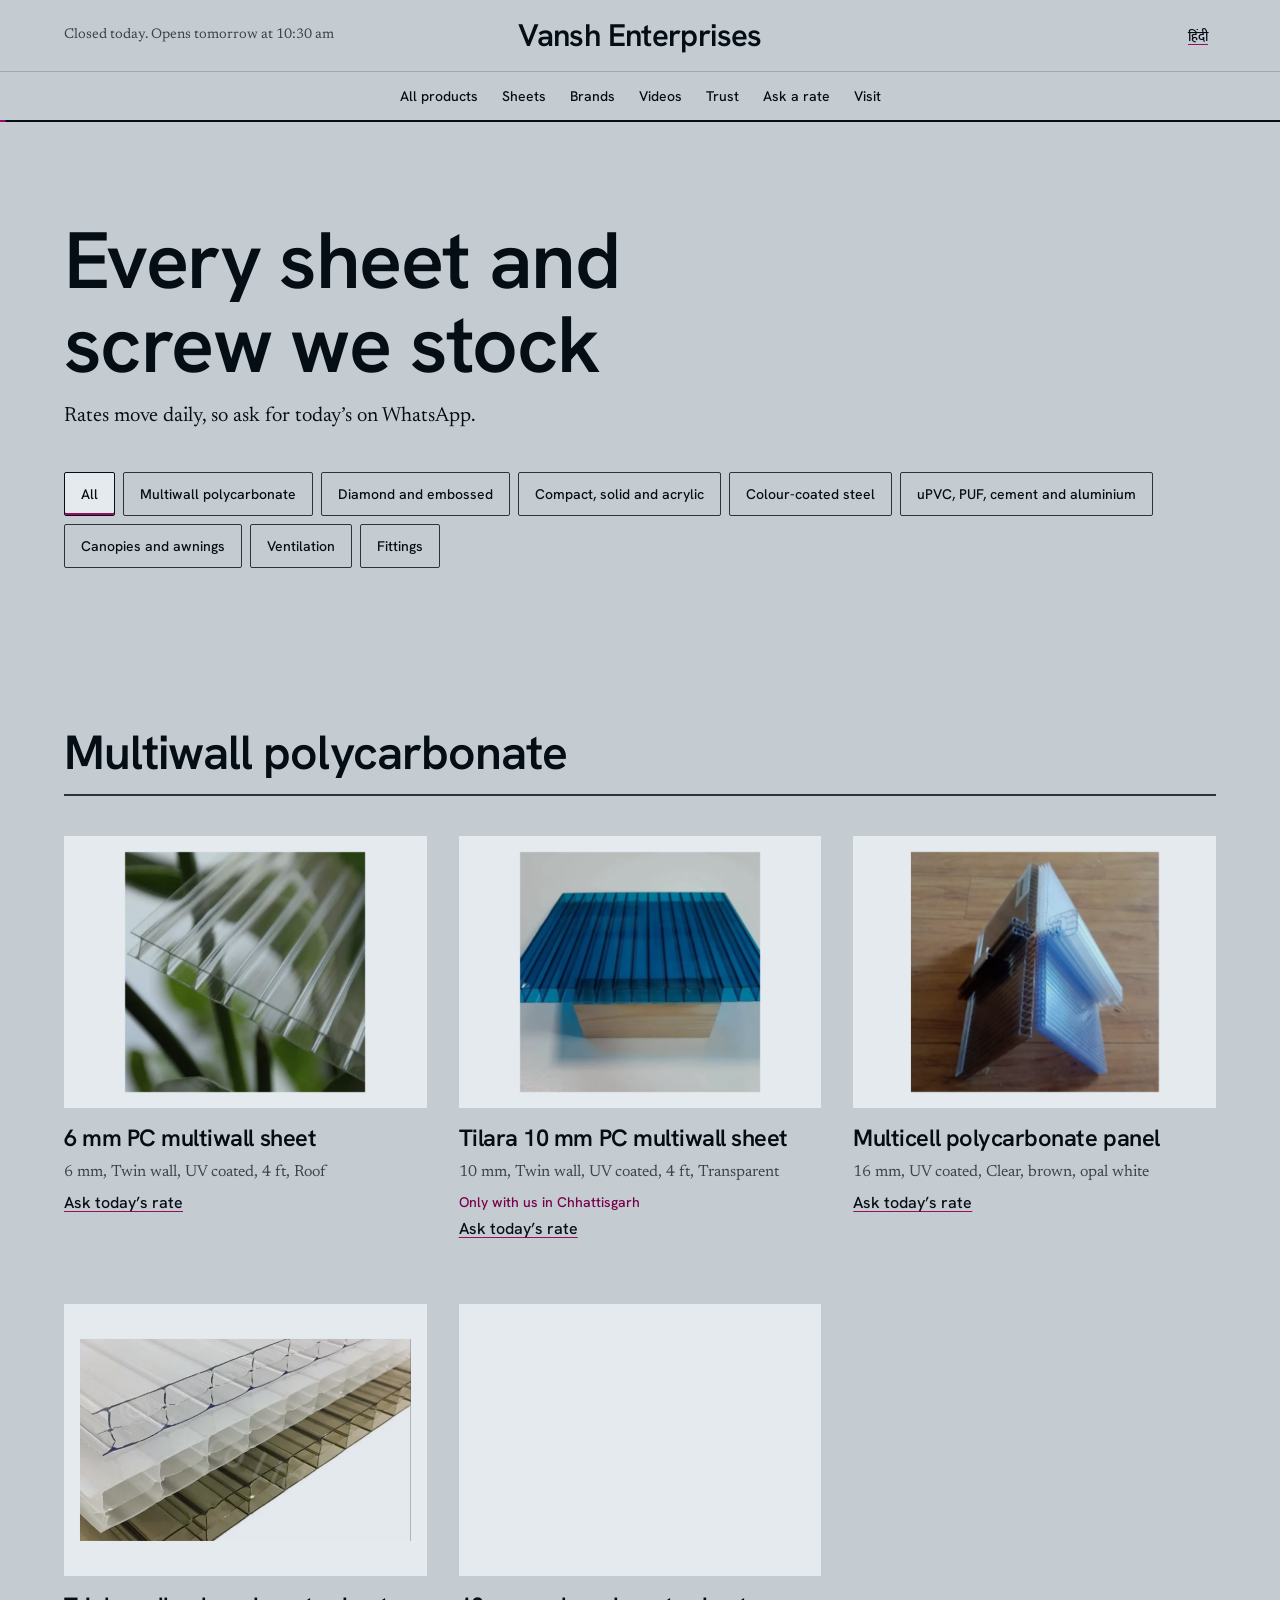
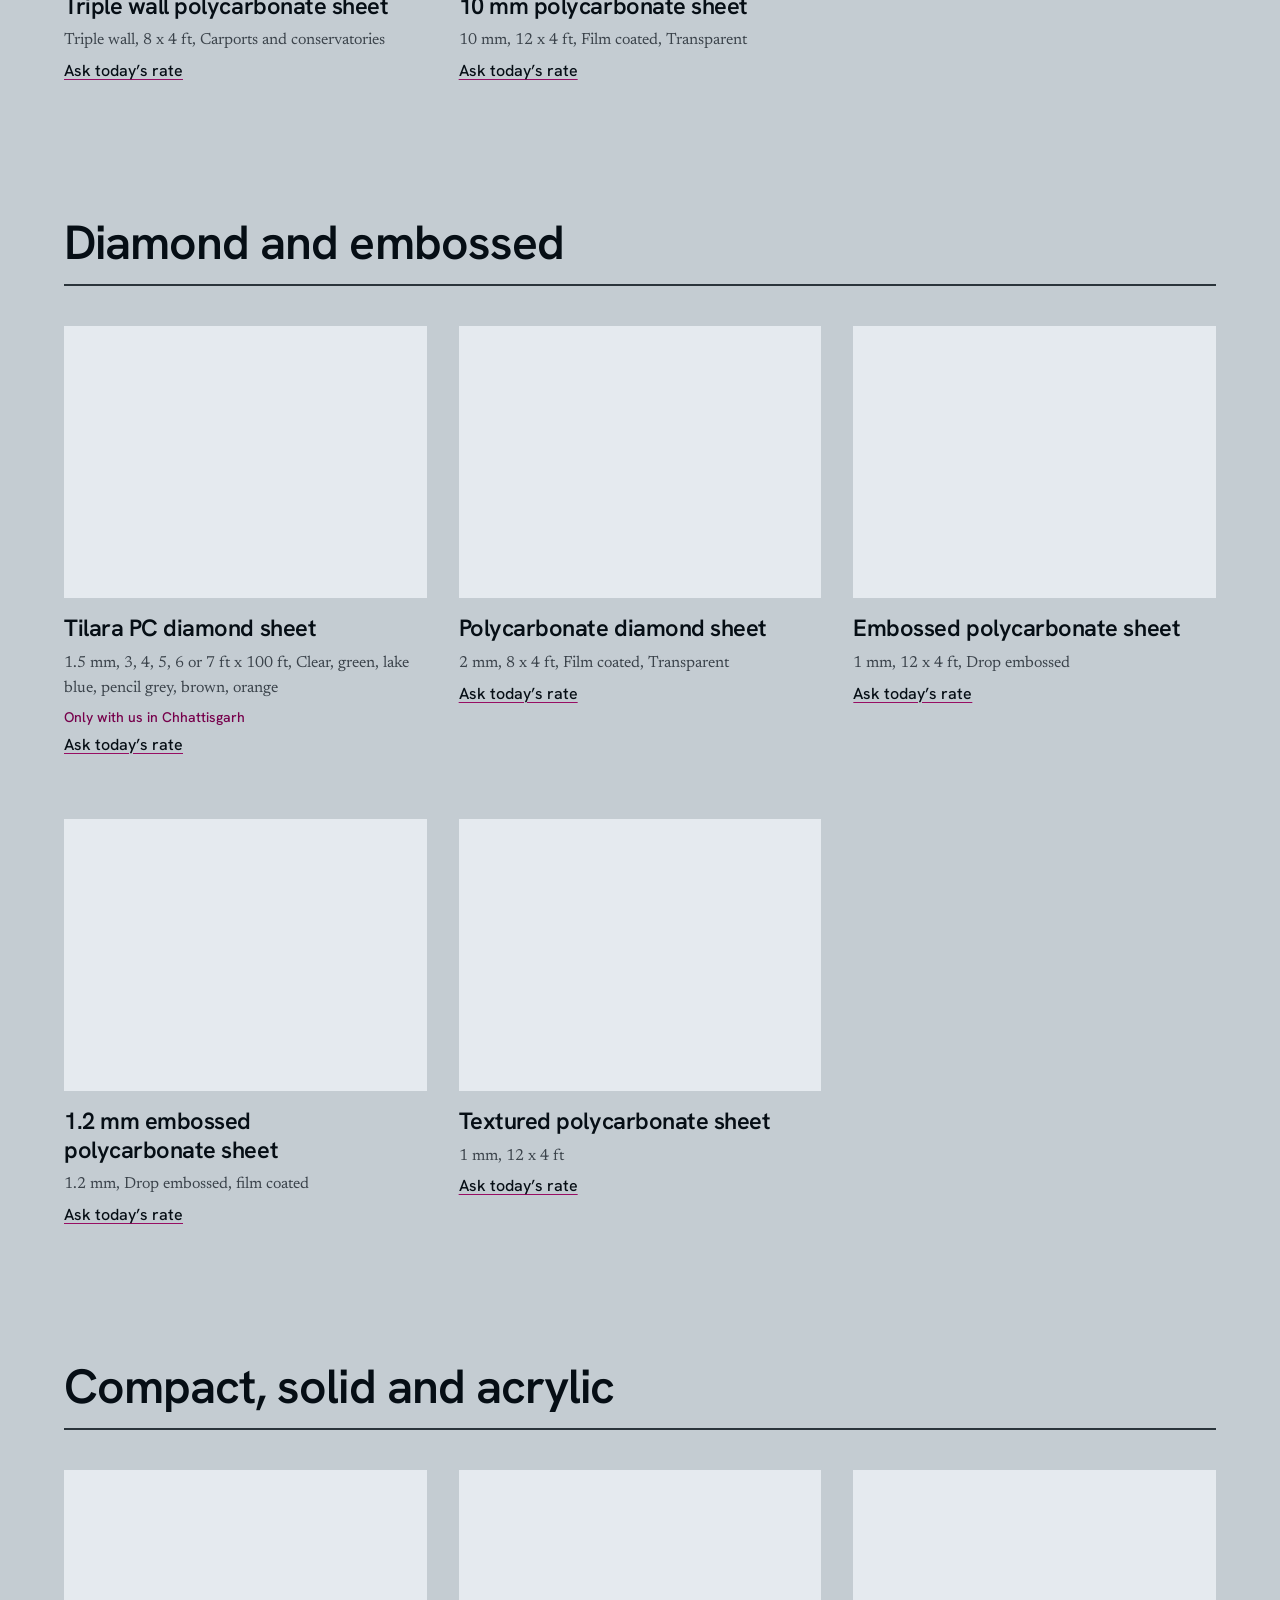
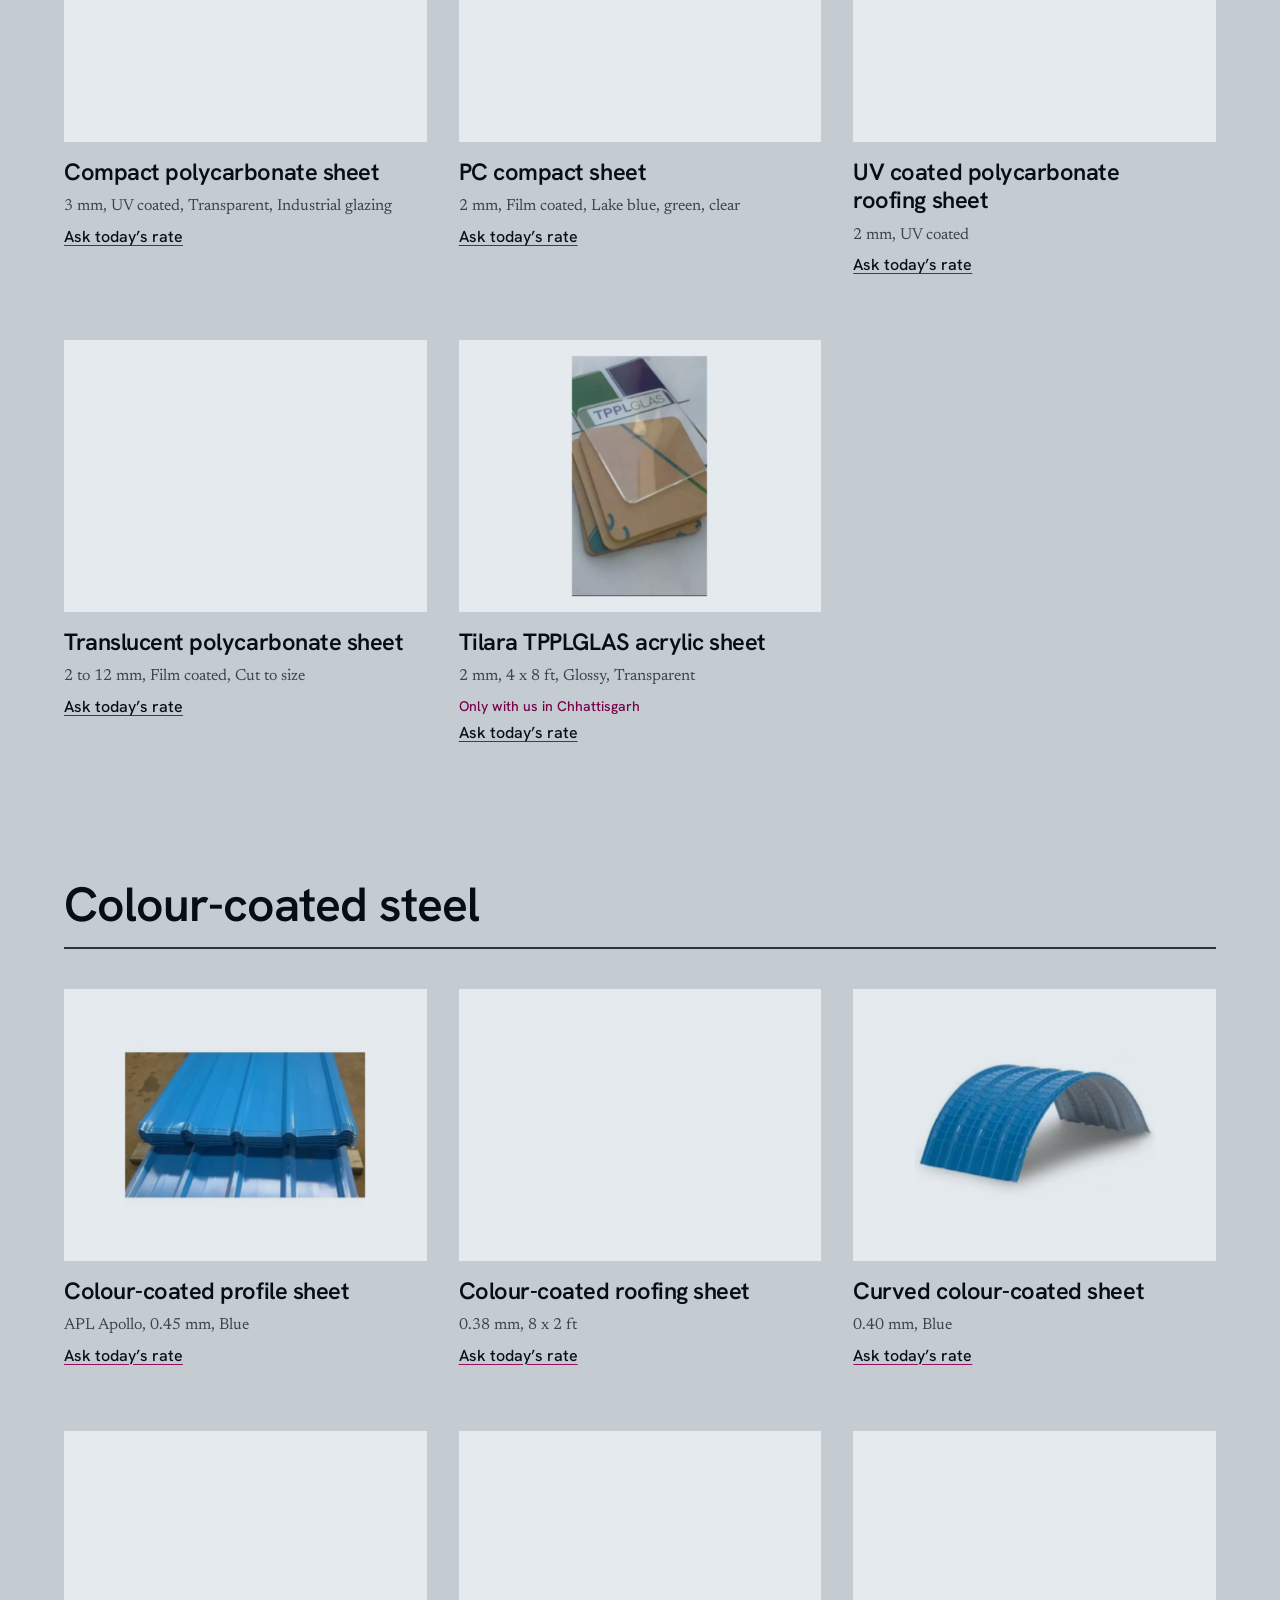
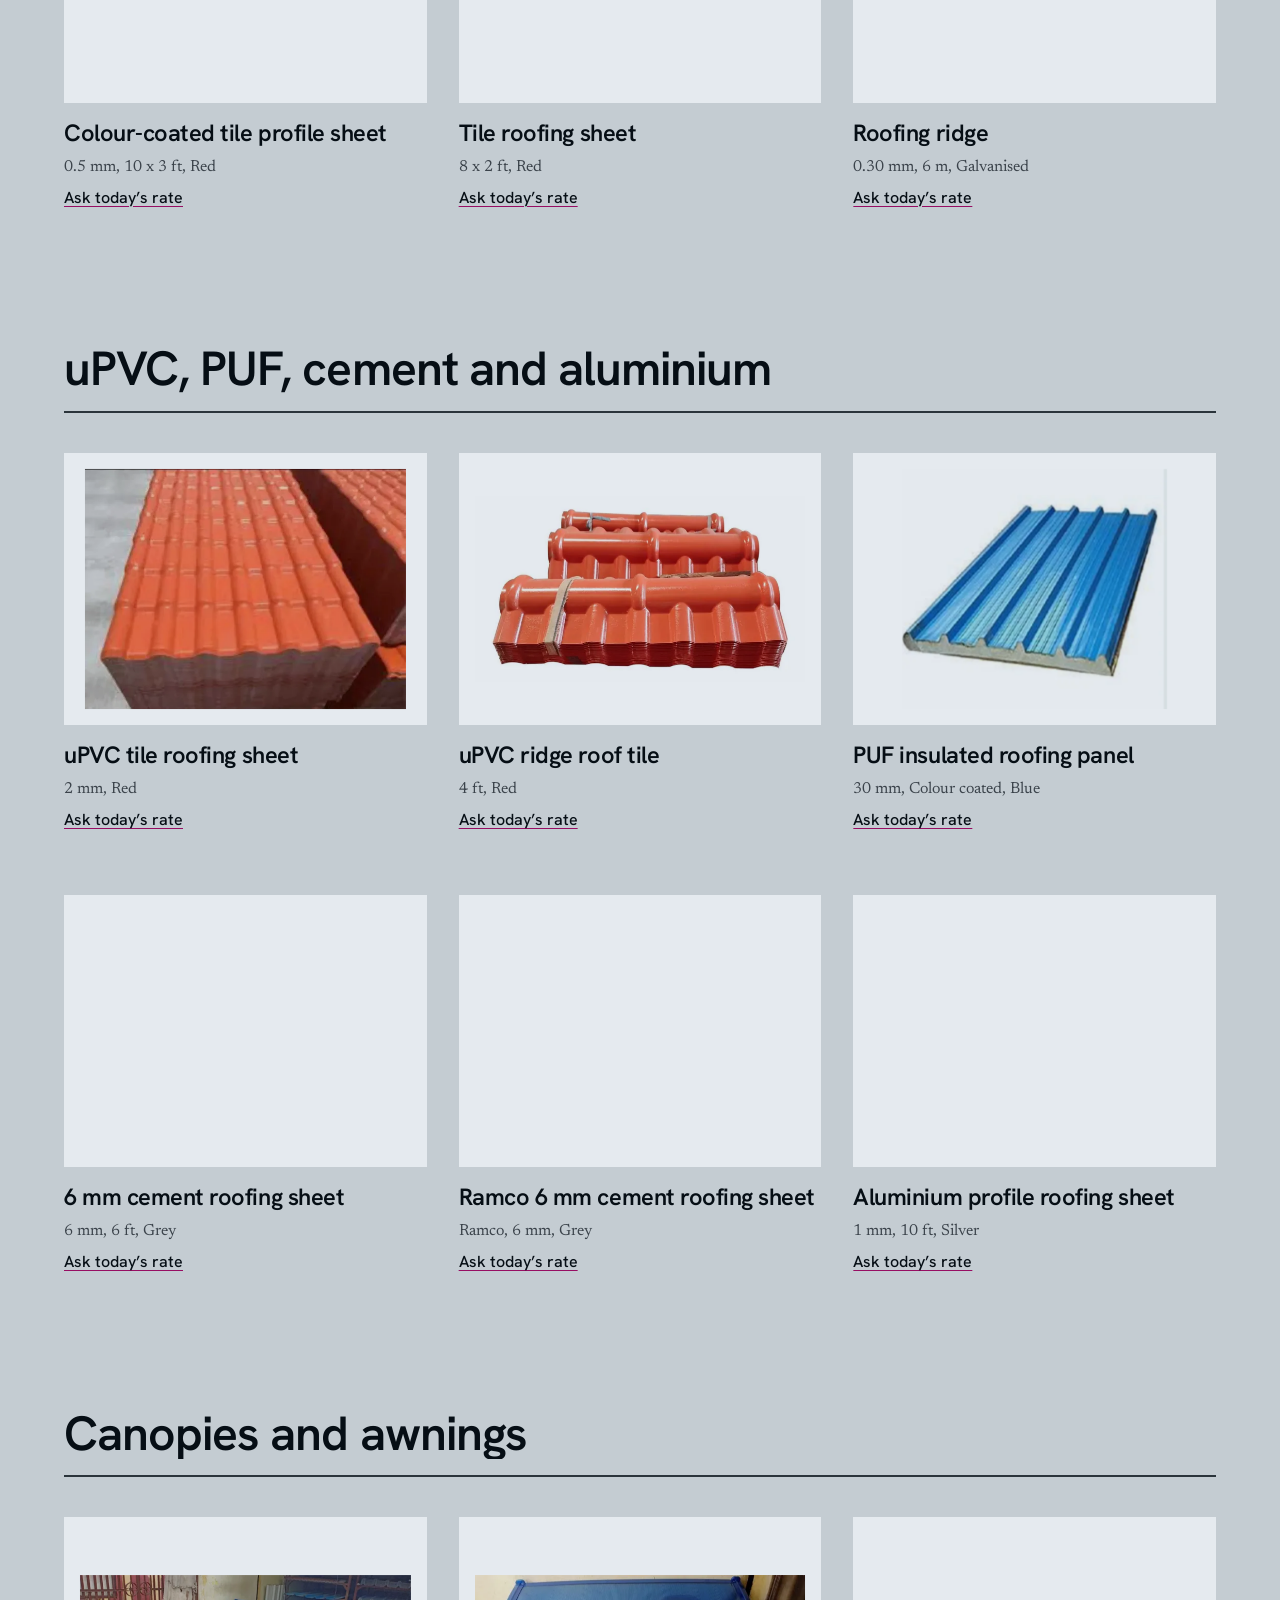
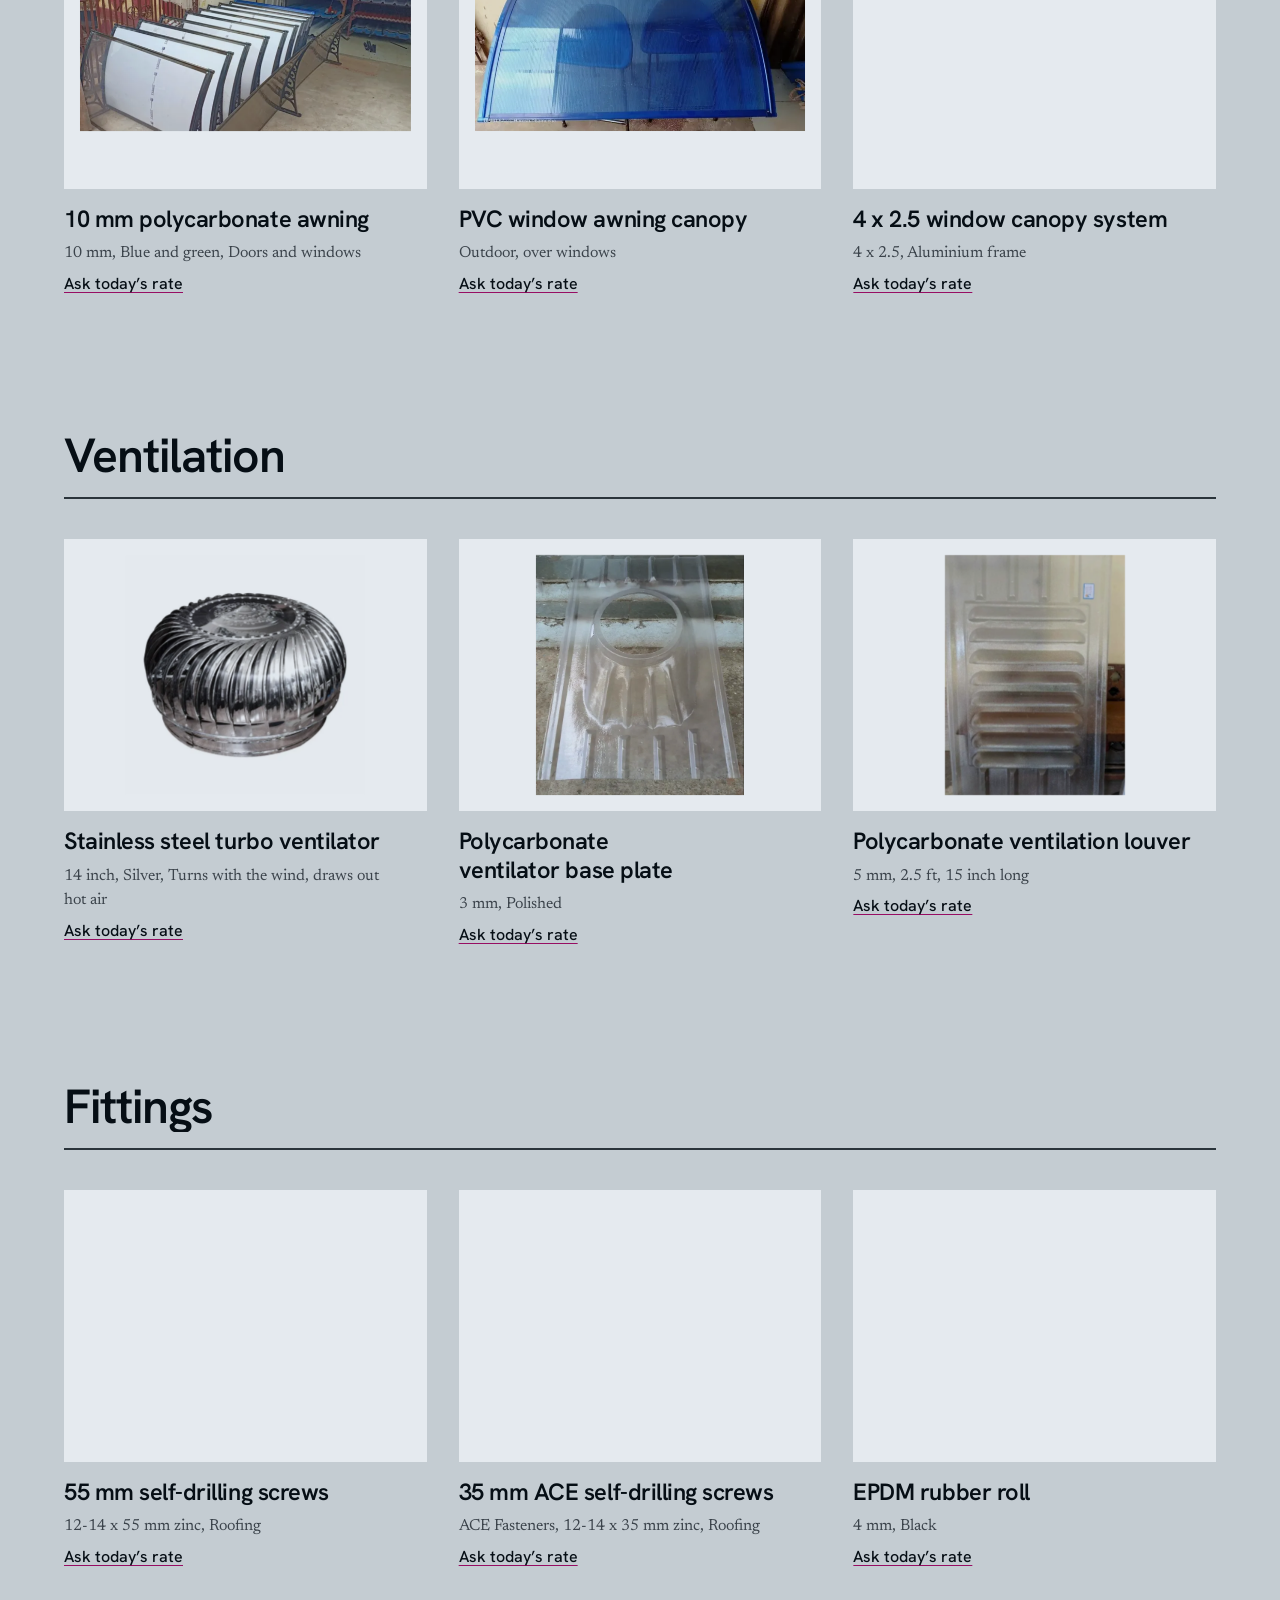
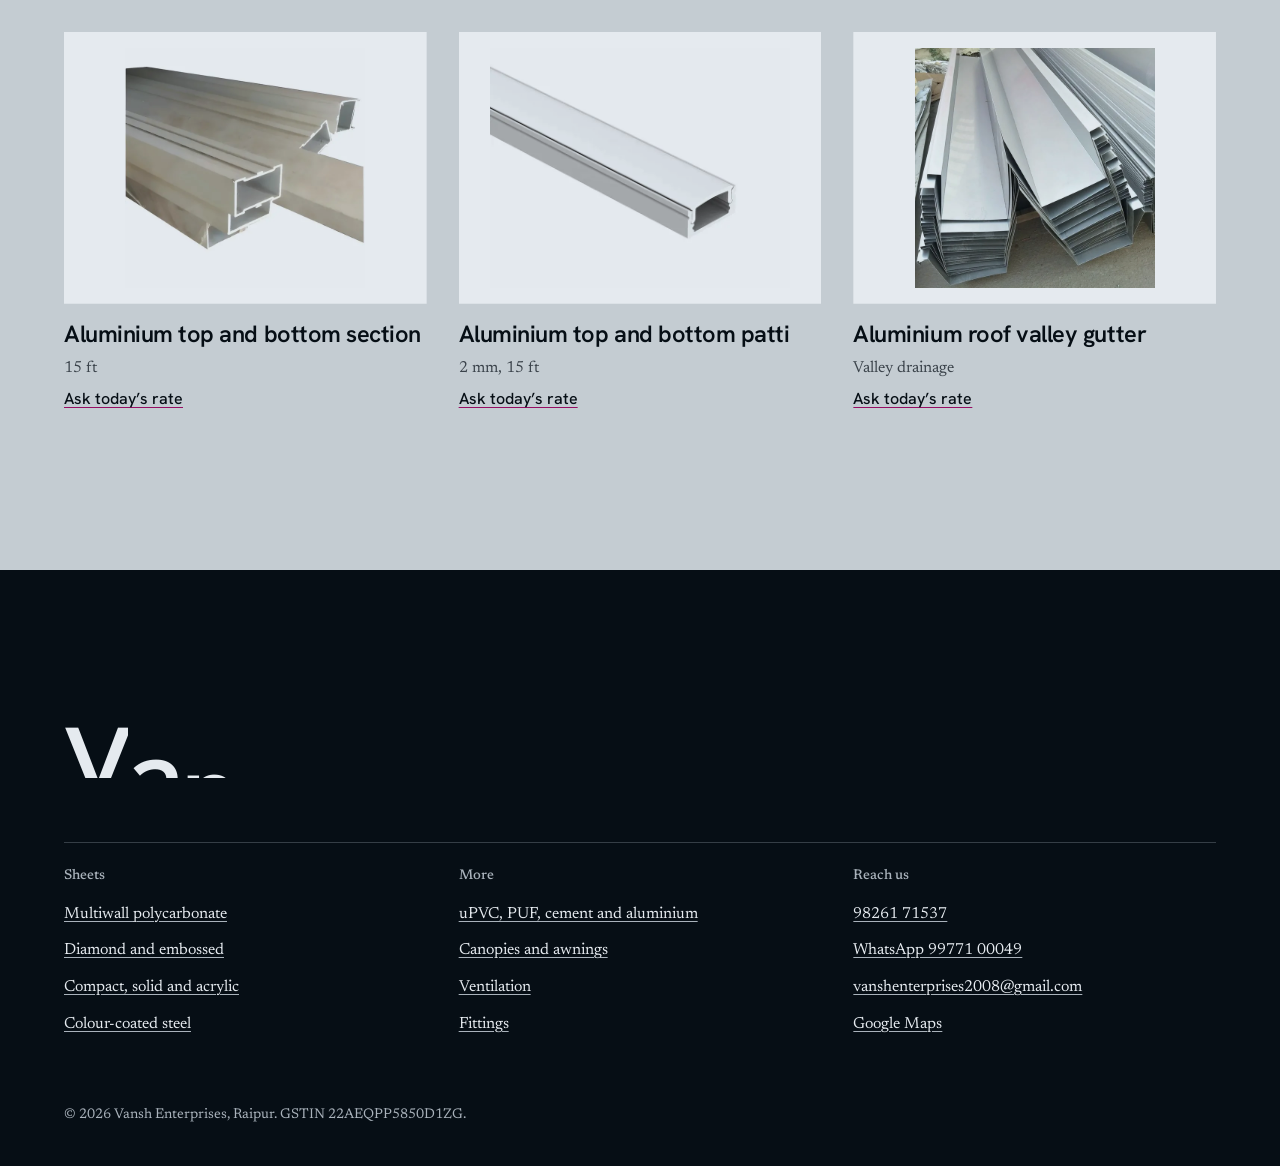
==== products.html @ c20615c9 "Vansh Enterprises website Co-Authored-By: Claude Opus 5.5 <noreply@anthropic.com>" ====
<!doctype html>
<html lang="en" data-wa="919977100049">
<head>
<meta charset="utf-8">
<meta name="viewport" content="width=device-width, initial-scale=1">
<title>All products: polycarbonate, steel and roofing sheet, Vansh Enterprises Raipur</title>
<meta name="description" content="Tilara multiwall and diamond polycarbonate, JSW and APL Apollo colour-coated sheet, cement and aluminium roofing, canopies, ventilators and fittings in Raipur.">
<meta property="og:title" content="All products: polycarbonate, steel and roofing sheet, Vansh Enterprises Raipur">
<meta property="og:description" content="Tilara multiwall and diamond polycarbonate, JSW and APL Apollo colour-coated sheet, cement and aluminium roofing, canopies, ventilators and fittings in Raipur.">
<meta property="og:type" content="website">
<meta property="og:url" content="https://vanshpurohit10.github.io/vansh-enterprises/products.html">
<meta property="og:site_name" content="Vansh Enterprises">
<meta property="og:image" content="https://vanshpurohit10.github.io/vansh-enterprises/assets/img/og.jpg">
<meta property="og:image:width" content="1200">
<meta property="og:image:height" content="630">
<meta name="twitter:card" content="summary_large_image">
<link rel="canonical" href="https://vanshpurohit10.github.io/vansh-enterprises/products.html">
<meta name="theme-color" content="oklch(84% 0.012 245)">
<link rel="icon" href="assets/img/favicon.svg" type="image/svg+xml">
<link rel="preconnect" href="https://fonts.googleapis.com">
<link rel="preconnect" href="https://fonts.gstatic.com" crossorigin>
<link href="https://fonts.googleapis.com/css2?family=Hanken+Grotesk:wght@500;600&family=IBM+Plex+Mono:wght@400;500&family=Mukta:wght@400;500;600&family=Newsreader:ital,opsz,wght@0,6..72,400;0,6..72,500;1,6..72,400&display=swap" rel="stylesheet">

<link rel="stylesheet" href="assets/css/site.css">
<script>document.documentElement.classList.add('js');</script>
<script type="application/ld+json">{"@context":"https://schema.org","@type":"HomeAndConstructionBusiness","name":"Vansh Enterprises","alternateName":"वंश इंटरप्राइजेज","description":"Polycarbonate sheet and colour-coated roofing sheet dealer in Raipur since 2008. Only Tilara distributor in Chhattisgarh.","url":"https://vanshpurohit10.github.io/vansh-enterprises/","image":"https://vanshpurohit10.github.io/vansh-enterprises/assets/img/og.jpg","telephone":"+919826171537","email":"vanshenterprises2008@gmail.com","foundingDate":"2008","taxID":"22AEQPP5850D1ZG","founder":{"@type":"Person","name":"Ravindra Purohit"},"address":{"@type":"PostalAddress","streetAddress":"Near Gyan Kartar Tower, Nemichand Gali, Gurunanak Chowk, Jawahar Nagar","addressLocality":"Raipur","addressRegion":"Chhattisgarh","postalCode":"492009","addressCountry":"IN"},"geo":{"@type":"GeoCoordinates","latitude":21.2504591,"longitude":81.628177},"openingHoursSpecification":[{"@type":"OpeningHoursSpecification","dayOfWeek":["Monday","Tuesday","Wednesday","Thursday","Friday","Saturday"],"opens":"10:30","closes":"18:50"}],"areaServed":"Chhattisgarh","hasMap":"https://maps.app.goo.gl/5dPcdX1qVk36X3dU6"}</script>
</head>
<body>
<div class="curtain" hidden aria-hidden="true">
  <span class="curtain__col curtain__col--clear"></span><span class="curtain__col curtain__col--green"></span><span class="curtain__col curtain__col--blue"></span><span class="curtain__col curtain__col--grey"></span><span class="curtain__col curtain__col--brown"></span><span class="curtain__col curtain__col--orange"></span>
  <div class="curtain__mask"><p class="curtain__word">Vansh Enterprises</p></div>
</div>
<script>try { if (!sessionStorage.getItem('ve-intro') && !matchMedia('(prefers-reduced-motion: reduce)').matches && !location.search.includes('still')) { document.querySelector('.curtain').hidden = false; document.documentElement.classList.add('has-curtain'); } } catch (e) {}</script>
<a class="skip" href="#main">Skip to content</a>
<div class="mast__sentinel" data-mast-sentinel aria-hidden="true"></div>
<header class="mast">
  <div class="mast__top container">
    <p class="mast__status" role="status" data-status>Monday to Saturday, 10:30 am to 6:50 pm</p>
    <a class="mast__word" href="index.html" aria-label="Vansh Enterprises, home">Vansh Enterprises</a>
    <div class="mast__end">
      <button class="link-btn" type="button" data-lang-toggle lang="hi">हिंदी</button>
    </div>
  </div>
  <span class="mast__progress" aria-hidden="true"></span>
  <div class="mast__bar container">
    <a class="mast__mini" href="index.html" tabindex="-1" aria-hidden="true">Vansh Enterprises</a>
    <nav aria-label="Main"><ul class="mast__links"><li><a href="products.html" data-i18n="nav.range">All products</a></li><li><a href="index.html#sheets" data-i18n="nav.sheets">Sheets</a></li><li><a href="index.html#brands" data-i18n="nav.brands">Brands</a></li><li><a href="index.html#watch" data-i18n="nav.watch">Videos</a></li><li><a href="index.html#trust" data-i18n="nav.trust">Trust</a></li><li><a href="index.html#enquire" data-i18n="nav.enquire">Ask a rate</a></li><li><a href="index.html#visit" data-i18n="nav.visit">Visit</a></li></ul></nav>
    <a class="mast__wa" href="https://wa.me/919977100049?text=Hello%20Vansh%20Enterprises%2C%20please%20share%20today's%20rate." rel="noopener" data-i18n="nav.whatsapp">WhatsApp</a>
  </div>
</header>
<main id="main" class="cat">
  <header class="container cat__head">
    <h1 data-i18n="cat.title">Every sheet and screw we stock</h1>
    <p class="lead" data-i18n="cat.lead">Rates move daily, so ask for today’s on WhatsApp.</p>
    <div class="cat__filter" data-filter role="group" aria-label="Filter by group">
      <button type="button" data-id="all" aria-pressed="true" data-i18n="cat.all">All</button>
      <button type="button" data-id="multiwall" aria-pressed="false" data-i18n="group.multiwall">Multiwall polycarbonate</button>
      <button type="button" data-id="diamond" aria-pressed="false" data-i18n="group.diamond">Diamond and embossed</button>
      <button type="button" data-id="solid" aria-pressed="false" data-i18n="group.solid">Compact, solid and acrylic</button>
      <button type="button" data-id="steel" aria-pressed="false" data-i18n="group.steel">Colour-coated steel</button>
      <button type="button" data-id="roofing" aria-pressed="false" data-i18n="group.roofing">uPVC, PUF, cement and aluminium</button>
      <button type="button" data-id="canopy" aria-pressed="false" data-i18n="group.canopy">Canopies and awnings</button>
      <button type="button" data-id="vent" aria-pressed="false" data-i18n="group.vent">Ventilation</button>
      <button type="button" data-id="fittings" aria-pressed="false" data-i18n="group.fittings">Fittings</button>
    </div>
  </header>
  <section class="cat__group" id="multiwall" data-group="multiwall" aria-labelledby="g-multiwall">
    <div class="container">
      <h2 id="g-multiwall" data-i18n="group.multiwall">Multiwall polycarbonate</h2>
      <ul class="cat__grid">
        <li class="item">
          <figure class="item__pic" data-slot="p-mw6" data-alt="6 mm PC multiwall sheet"><img src="assets/img/p-mw6.webp" width="640" height="640" alt="6 mm PC multiwall sheet" loading="lazy" decoding="async"></figure>
          <h3>6 mm PC multiwall sheet</h3>
          <p class="item__spec">6 mm, Twin wall, UV coated, 4 ft, Roof</p>
          
          <a class="text-link" data-ask="6 mm PC multiwall sheet" href="https://wa.me/919977100049?text=Hello%20Vansh%20Enterprises%2C%20please%20share%20today's%20rate%20for%206%20mm%20PC%20multiwall%20sheet." rel="noopener" data-i18n="cat.ask">Ask today’s rate</a>
        </li>
        <li class="item">
          <figure class="item__pic" data-slot="p-mw10" data-alt="Tilara 10 mm PC multiwall sheet"><img src="assets/img/p-mw10.webp" width="640" height="640" alt="Tilara 10 mm PC multiwall sheet" loading="lazy" decoding="async"></figure>
          <h3>Tilara 10 mm PC multiwall sheet</h3>
          <p class="item__spec">10 mm, Twin wall, UV coated, 4 ft, Transparent</p>
          <p class="item__solo" data-i18n="cat.solo">Only with us in Chhattisgarh</p>
          <a class="text-link" data-ask="Tilara 10 mm PC multiwall sheet" href="https://wa.me/919977100049?text=Hello%20Vansh%20Enterprises%2C%20please%20share%20today's%20rate%20for%20Tilara%2010%20mm%20PC%20multiwall%20sheet." rel="noopener" data-i18n="cat.ask">Ask today’s rate</a>
        </li>
        <li class="item">
          <figure class="item__pic" data-slot="p-mc16" data-alt="Multicell polycarbonate panel"><img src="assets/img/p-mc16.webp" width="640" height="620" alt="Multicell polycarbonate panel" loading="lazy" decoding="async"></figure>
          <h3>Multicell polycarbonate panel</h3>
          <p class="item__spec">16 mm, UV coated, Clear, brown, opal white</p>
          
          <a class="text-link" data-ask="Multicell polycarbonate panel" href="https://wa.me/919977100049?text=Hello%20Vansh%20Enterprises%2C%20please%20share%20today's%20rate%20for%20Multicell%20polycarbonate%20panel." rel="noopener" data-i18n="cat.ask">Ask today’s rate</a>
        </li>
        <li class="item">
          <figure class="item__pic" data-slot="p-triple" data-alt="Triple wall polycarbonate sheet"><img src="assets/img/p-triple.webp" width="640" height="391" alt="Triple wall polycarbonate sheet" loading="lazy" decoding="async"></figure>
          <h3>Triple wall polycarbonate sheet</h3>
          <p class="item__spec">Triple wall, 8 x 4 ft, Carports and conservatories</p>
          
          <a class="text-link" data-ask="Triple wall polycarbonate sheet" href="https://wa.me/919977100049?text=Hello%20Vansh%20Enterprises%2C%20please%20share%20today's%20rate%20for%20Triple%20wall%20polycarbonate%20sheet." rel="noopener" data-i18n="cat.ask">Ask today’s rate</a>
        </li>
        <li class="item">
          <figure class="item__pic" data-slot="p-pc10" data-alt="10 mm polycarbonate sheet"><img src="assets/img/p-pc10.webp" width="596" height="640" alt="10 mm polycarbonate sheet" loading="lazy" decoding="async"></figure>
          <h3>10 mm polycarbonate sheet</h3>
          <p class="item__spec">10 mm, 12 x 4 ft, Film coated, Transparent</p>
          
          <a class="text-link" data-ask="10 mm polycarbonate sheet" href="https://wa.me/919977100049?text=Hello%20Vansh%20Enterprises%2C%20please%20share%20today's%20rate%20for%2010%20mm%20polycarbonate%20sheet." rel="noopener" data-i18n="cat.ask">Ask today’s rate</a>
        </li>
      </ul>
    </div>
  </section>
  <section class="cat__group" id="diamond" data-group="diamond" aria-labelledby="g-diamond">
    <div class="container">
      <h2 id="g-diamond" data-i18n="group.diamond">Diamond and embossed</h2>
      <ul class="cat__grid">
        <li class="item">
          <figure class="item__pic" data-slot="p-td" data-alt="Tilara PC diamond sheet"><img src="assets/img/p-td.webp" width="600" height="600" alt="Tilara PC diamond sheet" loading="lazy" decoding="async"></figure>
          <h3>Tilara PC diamond sheet</h3>
          <p class="item__spec">1.5 mm, 3, 4, 5, 6 or 7 ft x 100 ft, Clear, green, lake blue, pencil grey, brown, orange</p>
          <p class="item__solo" data-i18n="cat.solo">Only with us in Chhattisgarh</p>
          <a class="text-link" data-ask="Tilara PC diamond sheet" href="https://wa.me/919977100049?text=Hello%20Vansh%20Enterprises%2C%20please%20share%20today's%20rate%20for%20Tilara%20PC%20diamond%20sheet." rel="noopener" data-i18n="cat.ask">Ask today’s rate</a>
        </li>
        <li class="item">
          <figure class="item__pic" data-slot="p-diamond" data-alt="Polycarbonate diamond sheet"><img src="assets/img/p-diamond.webp" width="480" height="640" alt="Polycarbonate diamond sheet" loading="lazy" decoding="async"></figure>
          <h3>Polycarbonate diamond sheet</h3>
          <p class="item__spec">2 mm, 8 x 4 ft, Film coated, Transparent</p>
          
          <a class="text-link" data-ask="Polycarbonate diamond sheet" href="https://wa.me/919977100049?text=Hello%20Vansh%20Enterprises%2C%20please%20share%20today's%20rate%20for%20Polycarbonate%20diamond%20sheet." rel="noopener" data-i18n="cat.ask">Ask today’s rate</a>
        </li>
        <li class="item">
          <figure class="item__pic" data-slot="p-emb" data-alt="Embossed polycarbonate sheet"><img src="assets/img/p-emb.webp" width="640" height="640" alt="Embossed polycarbonate sheet" loading="lazy" decoding="async"></figure>
          <h3>Embossed polycarbonate sheet</h3>
          <p class="item__spec">1 mm, 12 x 4 ft, Drop embossed</p>
          
          <a class="text-link" data-ask="Embossed polycarbonate sheet" href="https://wa.me/919977100049?text=Hello%20Vansh%20Enterprises%2C%20please%20share%20today's%20rate%20for%20Embossed%20polycarbonate%20sheet." rel="noopener" data-i18n="cat.ask">Ask today’s rate</a>
        </li>
        <li class="item">
          <figure class="item__pic" data-slot="p-emb12" data-alt="1.2 mm embossed polycarbonate sheet"><img src="assets/img/p-emb12.webp" width="512" height="640" alt="1.2 mm embossed polycarbonate sheet" loading="lazy" decoding="async"></figure>
          <h3>1.2 mm embossed polycarbonate sheet</h3>
          <p class="item__spec">1.2 mm, Drop embossed, film coated</p>
          
          <a class="text-link" data-ask="1.2 mm embossed polycarbonate sheet" href="https://wa.me/919977100049?text=Hello%20Vansh%20Enterprises%2C%20please%20share%20today's%20rate%20for%201.2%20mm%20embossed%20polycarbonate%20sheet." rel="noopener" data-i18n="cat.ask">Ask today’s rate</a>
        </li>
        <li class="item">
          <figure class="item__pic" data-slot="p-tex" data-alt="Textured polycarbonate sheet"><img src="assets/img/p-tex.webp" width="512" height="640" alt="Textured polycarbonate sheet" loading="lazy" decoding="async"></figure>
          <h3>Textured polycarbonate sheet</h3>
          <p class="item__spec">1 mm, 12 x 4 ft</p>
          
          <a class="text-link" data-ask="Textured polycarbonate sheet" href="https://wa.me/919977100049?text=Hello%20Vansh%20Enterprises%2C%20please%20share%20today's%20rate%20for%20Textured%20polycarbonate%20sheet." rel="noopener" data-i18n="cat.ask">Ask today’s rate</a>
        </li>
      </ul>
    </div>
  </section>
  <section class="cat__group" id="solid" data-group="solid" aria-labelledby="g-solid">
    <div class="container">
      <h2 id="g-solid" data-i18n="group.solid">Compact, solid and acrylic</h2>
      <ul class="cat__grid">
        <li class="item">
          <figure class="item__pic" data-slot="p-comp3" data-alt="Compact polycarbonate sheet"><img src="assets/img/p-comp3.webp" width="640" height="480" alt="Compact polycarbonate sheet" loading="lazy" decoding="async"></figure>
          <h3>Compact polycarbonate sheet</h3>
          <p class="item__spec">3 mm, UV coated, Transparent, Industrial glazing</p>
          
          <a class="text-link" data-ask="Compact polycarbonate sheet" href="https://wa.me/919977100049?text=Hello%20Vansh%20Enterprises%2C%20please%20share%20today's%20rate%20for%20Compact%20polycarbonate%20sheet." rel="noopener" data-i18n="cat.ask">Ask today’s rate</a>
        </li>
        <li class="item">
          <figure class="item__pic" data-slot="p-comp2" data-alt="PC compact sheet"><img src="assets/img/p-comp2.webp" width="640" height="640" alt="PC compact sheet" loading="lazy" decoding="async"></figure>
          <h3>PC compact sheet</h3>
          <p class="item__spec">2 mm, Film coated, Lake blue, green, clear</p>
          
          <a class="text-link" data-ask="PC compact sheet" href="https://wa.me/919977100049?text=Hello%20Vansh%20Enterprises%2C%20please%20share%20today's%20rate%20for%20PC%20compact%20sheet." rel="noopener" data-i18n="cat.ask">Ask today’s rate</a>
        </li>
        <li class="item">
          <figure class="item__pic" data-slot="p-uv" data-alt="UV coated polycarbonate roofing sheet"><img src="assets/img/p-uv.webp" width="640" height="575" alt="UV coated polycarbonate roofing sheet" loading="lazy" decoding="async"></figure>
          <h3>UV coated polycarbonate roofing sheet</h3>
          <p class="item__spec">2 mm, UV coated</p>
          
          <a class="text-link" data-ask="UV coated polycarbonate roofing sheet" href="https://wa.me/919977100049?text=Hello%20Vansh%20Enterprises%2C%20please%20share%20today's%20rate%20for%20UV%20coated%20polycarbonate%20roofing%20sheet." rel="noopener" data-i18n="cat.ask">Ask today’s rate</a>
        </li>
        <li class="item">
          <figure class="item__pic" data-slot="p-trans" data-alt="Translucent polycarbonate sheet"><img src="assets/img/p-trans.webp" width="640" height="453" alt="Translucent polycarbonate sheet" loading="lazy" decoding="async"></figure>
          <h3>Translucent polycarbonate sheet</h3>
          <p class="item__spec">2 to 12 mm, Film coated, Cut to size</p>
          
          <a class="text-link" data-ask="Translucent polycarbonate sheet" href="https://wa.me/919977100049?text=Hello%20Vansh%20Enterprises%2C%20please%20share%20today's%20rate%20for%20Translucent%20polycarbonate%20sheet." rel="noopener" data-i18n="cat.ask">Ask today’s rate</a>
        </li>
        <li class="item">
          <figure class="item__pic" data-slot="p-acrylic" data-alt="Tilara TPPLGLAS acrylic sheet"><img src="assets/img/p-acrylic.webp" width="360" height="640" alt="Tilara TPPLGLAS acrylic sheet" loading="lazy" decoding="async"></figure>
          <h3>Tilara TPPLGLAS acrylic sheet</h3>
          <p class="item__spec">2 mm, 4 x 8 ft, Glossy, Transparent</p>
          <p class="item__solo" data-i18n="cat.solo">Only with us in Chhattisgarh</p>
          <a class="text-link" data-ask="Tilara TPPLGLAS acrylic sheet" href="https://wa.me/919977100049?text=Hello%20Vansh%20Enterprises%2C%20please%20share%20today's%20rate%20for%20Tilara%20TPPLGLAS%20acrylic%20sheet." rel="noopener" data-i18n="cat.ask">Ask today’s rate</a>
        </li>
      </ul>
    </div>
  </section>
  <section class="cat__group" id="steel" data-group="steel" aria-labelledby="g-steel">
    <div class="container">
      <h2 id="g-steel" data-i18n="group.steel">Colour-coated steel</h2>
      <ul class="cat__grid">
        <li class="item">
          <figure class="item__pic" data-slot="p-prof" data-alt="Colour-coated profile sheet"><img src="assets/img/p-prof.webp" width="640" height="640" alt="Colour-coated profile sheet" loading="lazy" decoding="async"></figure>
          <h3>Colour-coated profile sheet</h3>
          <p class="item__spec">APL Apollo, 0.45 mm, Blue</p>
          
          <a class="text-link" data-ask="Colour-coated profile sheet" href="https://wa.me/919977100049?text=Hello%20Vansh%20Enterprises%2C%20please%20share%20today's%20rate%20for%20Colour-coated%20profile%20sheet." rel="noopener" data-i18n="cat.ask">Ask today’s rate</a>
        </li>
        <li class="item">
          <figure class="item__pic" data-slot="p-roof" data-alt="Colour-coated roofing sheet"><img src="assets/img/p-roof.webp" width="640" height="439" alt="Colour-coated roofing sheet" loading="lazy" decoding="async"></figure>
          <h3>Colour-coated roofing sheet</h3>
          <p class="item__spec">0.38 mm, 8 x 2 ft</p>
          
          <a class="text-link" data-ask="Colour-coated roofing sheet" href="https://wa.me/919977100049?text=Hello%20Vansh%20Enterprises%2C%20please%20share%20today's%20rate%20for%20Colour-coated%20roofing%20sheet." rel="noopener" data-i18n="cat.ask">Ask today’s rate</a>
        </li>
        <li class="item">
          <figure class="item__pic" data-slot="p-curve" data-alt="Curved colour-coated sheet"><img src="assets/img/p-curve.webp" width="640" height="640" alt="Curved colour-coated sheet" loading="lazy" decoding="async"></figure>
          <h3>Curved colour-coated sheet</h3>
          <p class="item__spec">0.40 mm, Blue</p>
          
          <a class="text-link" data-ask="Curved colour-coated sheet" href="https://wa.me/919977100049?text=Hello%20Vansh%20Enterprises%2C%20please%20share%20today's%20rate%20for%20Curved%20colour-coated%20sheet." rel="noopener" data-i18n="cat.ask">Ask today’s rate</a>
        </li>
        <li class="item">
          <figure class="item__pic" data-slot="p-tilep" data-alt="Colour-coated tile profile sheet"><img src="assets/img/p-tilep.webp" width="640" height="498" alt="Colour-coated tile profile sheet" loading="lazy" decoding="async"></figure>
          <h3>Colour-coated tile profile sheet</h3>
          <p class="item__spec">0.5 mm, 10 x 3 ft, Red</p>
          
          <a class="text-link" data-ask="Colour-coated tile profile sheet" href="https://wa.me/919977100049?text=Hello%20Vansh%20Enterprises%2C%20please%20share%20today's%20rate%20for%20Colour-coated%20tile%20profile%20sheet." rel="noopener" data-i18n="cat.ask">Ask today’s rate</a>
        </li>
        <li class="item">
          <figure class="item__pic" data-slot="p-tile" data-alt="Tile roofing sheet"><img src="assets/img/p-tile.webp" width="485" height="640" alt="Tile roofing sheet" loading="lazy" decoding="async"></figure>
          <h3>Tile roofing sheet</h3>
          <p class="item__spec">8 x 2 ft, Red</p>
          
          <a class="text-link" data-ask="Tile roofing sheet" href="https://wa.me/919977100049?text=Hello%20Vansh%20Enterprises%2C%20please%20share%20today's%20rate%20for%20Tile%20roofing%20sheet." rel="noopener" data-i18n="cat.ask">Ask today’s rate</a>
        </li>
        <li class="item">
          <figure class="item__pic" data-slot="p-ridge" data-alt="Roofing ridge"><img src="assets/img/p-ridge.webp" width="640" height="576" alt="Roofing ridge" loading="lazy" decoding="async"></figure>
          <h3>Roofing ridge</h3>
          <p class="item__spec">0.30 mm, 6 m, Galvanised</p>
          
          <a class="text-link" data-ask="Roofing ridge" href="https://wa.me/919977100049?text=Hello%20Vansh%20Enterprises%2C%20please%20share%20today's%20rate%20for%20Roofing%20ridge." rel="noopener" data-i18n="cat.ask">Ask today’s rate</a>
        </li>
      </ul>
    </div>
  </section>
  <section class="cat__group" id="roofing" data-group="roofing" aria-labelledby="g-roofing">
    <div class="container">
      <h2 id="g-roofing" data-i18n="group.roofing">uPVC, PUF, cement and aluminium</h2>
      <ul class="cat__grid">
        <li class="item">
          <figure class="item__pic" data-slot="p-upvc" data-alt="uPVC tile roofing sheet"><img src="assets/img/p-upvc.webp" width="640" height="478" alt="uPVC tile roofing sheet" loading="lazy" decoding="async"></figure>
          <h3>uPVC tile roofing sheet</h3>
          <p class="item__spec">2 mm, Red</p>
          
          <a class="text-link" data-ask="uPVC tile roofing sheet" href="https://wa.me/919977100049?text=Hello%20Vansh%20Enterprises%2C%20please%20share%20today's%20rate%20for%20uPVC%20tile%20roofing%20sheet." rel="noopener" data-i18n="cat.ask">Ask today’s rate</a>
        </li>
        <li class="item">
          <figure class="item__pic" data-slot="p-upvcr" data-alt="uPVC ridge roof tile"><img src="assets/img/p-upvcr.webp" width="640" height="360" alt="uPVC ridge roof tile" loading="lazy" decoding="async"></figure>
          <h3>uPVC ridge roof tile</h3>
          <p class="item__spec">4 ft, Red</p>
          
          <a class="text-link" data-ask="uPVC ridge roof tile" href="https://wa.me/919977100049?text=Hello%20Vansh%20Enterprises%2C%20please%20share%20today's%20rate%20for%20uPVC%20ridge%20roof%20tile." rel="noopener" data-i18n="cat.ask">Ask today’s rate</a>
        </li>
        <li class="item">
          <figure class="item__pic" data-slot="p-puf" data-alt="PUF insulated roofing panel"><img src="assets/img/p-puf.webp" width="640" height="579" alt="PUF insulated roofing panel" loading="lazy" decoding="async"></figure>
          <h3>PUF insulated roofing panel</h3>
          <p class="item__spec">30 mm, Colour coated, Blue</p>
          
          <a class="text-link" data-ask="PUF insulated roofing panel" href="https://wa.me/919977100049?text=Hello%20Vansh%20Enterprises%2C%20please%20share%20today's%20rate%20for%20PUF%20insulated%20roofing%20panel." rel="noopener" data-i18n="cat.ask">Ask today’s rate</a>
        </li>
        <li class="item">
          <figure class="item__pic" data-slot="p-cem" data-alt="6 mm cement roofing sheet"><img src="assets/img/p-cem.webp" width="640" height="640" alt="6 mm cement roofing sheet" loading="lazy" decoding="async"></figure>
          <h3>6 mm cement roofing sheet</h3>
          <p class="item__spec">6 mm, 6 ft, Grey</p>
          
          <a class="text-link" data-ask="6 mm cement roofing sheet" href="https://wa.me/919977100049?text=Hello%20Vansh%20Enterprises%2C%20please%20share%20today's%20rate%20for%206%20mm%20cement%20roofing%20sheet." rel="noopener" data-i18n="cat.ask">Ask today’s rate</a>
        </li>
        <li class="item">
          <figure class="item__pic" data-slot="p-ramco" data-alt="Ramco 6 mm cement roofing sheet"><img src="assets/img/p-ramco.webp" width="640" height="640" alt="Ramco 6 mm cement roofing sheet" loading="lazy" decoding="async"></figure>
          <h3>Ramco 6 mm cement roofing sheet</h3>
          <p class="item__spec">Ramco, 6 mm, Grey</p>
          
          <a class="text-link" data-ask="Ramco 6 mm cement roofing sheet" href="https://wa.me/919977100049?text=Hello%20Vansh%20Enterprises%2C%20please%20share%20today's%20rate%20for%20Ramco%206%20mm%20cement%20roofing%20sheet." rel="noopener" data-i18n="cat.ask">Ask today’s rate</a>
        </li>
        <li class="item">
          <figure class="item__pic" data-slot="p-alu" data-alt="Aluminium profile roofing sheet"><img src="assets/img/p-alu.webp" width="640" height="640" alt="Aluminium profile roofing sheet" loading="lazy" decoding="async"></figure>
          <h3>Aluminium profile roofing sheet</h3>
          <p class="item__spec">1 mm, 10 ft, Silver</p>
          
          <a class="text-link" data-ask="Aluminium profile roofing sheet" href="https://wa.me/919977100049?text=Hello%20Vansh%20Enterprises%2C%20please%20share%20today's%20rate%20for%20Aluminium%20profile%20roofing%20sheet." rel="noopener" data-i18n="cat.ask">Ask today’s rate</a>
        </li>
      </ul>
    </div>
  </section>
  <section class="cat__group" id="canopy" data-group="canopy" aria-labelledby="g-canopy">
    <div class="container">
      <h2 id="g-canopy" data-i18n="group.canopy">Canopies and awnings</h2>
      <ul class="cat__grid">
        <li class="item">
          <figure class="item__pic" data-slot="p-awn" data-alt="10 mm polycarbonate awning"><img src="assets/img/p-awn.webp" width="640" height="302" alt="10 mm polycarbonate awning" loading="lazy" decoding="async"></figure>
          <h3>10 mm polycarbonate awning</h3>
          <p class="item__spec">10 mm, Blue and green, Doors and windows</p>
          
          <a class="text-link" data-ask="10 mm polycarbonate awning" href="https://wa.me/919977100049?text=Hello%20Vansh%20Enterprises%2C%20please%20share%20today's%20rate%20for%2010%20mm%20polycarbonate%20awning." rel="noopener" data-i18n="cat.ask">Ask today’s rate</a>
        </li>
        <li class="item">
          <figure class="item__pic" data-slot="p-pvcawn" data-alt="PVC window awning canopy"><img src="assets/img/p-pvcawn.webp" width="640" height="302" alt="PVC window awning canopy" loading="lazy" decoding="async"></figure>
          <h3>PVC window awning canopy</h3>
          <p class="item__spec">Outdoor, over windows</p>
          
          <a class="text-link" data-ask="PVC window awning canopy" href="https://wa.me/919977100049?text=Hello%20Vansh%20Enterprises%2C%20please%20share%20today's%20rate%20for%20PVC%20window%20awning%20canopy." rel="noopener" data-i18n="cat.ask">Ask today’s rate</a>
        </li>
        <li class="item">
          <figure class="item__pic" data-slot="p-canopy" data-alt="4 x 2.5 window canopy system"><img src="assets/img/p-canopy.webp" width="640" height="640" alt="4 x 2.5 window canopy system" loading="lazy" decoding="async"></figure>
          <h3>4 x 2.5 window canopy system</h3>
          <p class="item__spec">4 x 2.5, Aluminium frame</p>
          
          <a class="text-link" data-ask="4 x 2.5 window canopy system" href="https://wa.me/919977100049?text=Hello%20Vansh%20Enterprises%2C%20please%20share%20today's%20rate%20for%204%20x%202.5%20window%20canopy%20system." rel="noopener" data-i18n="cat.ask">Ask today’s rate</a>
        </li>
      </ul>
    </div>
  </section>
  <section class="cat__group" id="vent" data-group="vent" aria-labelledby="g-vent">
    <div class="container">
      <h2 id="g-vent" data-i18n="group.vent">Ventilation</h2>
      <ul class="cat__grid">
        <li class="item">
          <figure class="item__pic" data-slot="p-turbo" data-alt="Stainless steel turbo ventilator"><img src="assets/img/p-turbo.webp" width="640" height="640" alt="Stainless steel turbo ventilator" loading="lazy" decoding="async"></figure>
          <h3>Stainless steel turbo ventilator</h3>
          <p class="item__spec">14 inch, Silver, Turns with the wind, draws out hot air</p>
          
          <a class="text-link" data-ask="Stainless steel turbo ventilator" href="https://wa.me/919977100049?text=Hello%20Vansh%20Enterprises%2C%20please%20share%20today's%20rate%20for%20Stainless%20steel%20turbo%20ventilator." rel="noopener" data-i18n="cat.ask">Ask today’s rate</a>
        </li>
        <li class="item">
          <figure class="item__pic" data-slot="p-base" data-alt="Polycarbonate ventilator base plate"><img src="assets/img/p-base.webp" width="556" height="640" alt="Polycarbonate ventilator base plate" loading="lazy" decoding="async"></figure>
          <h3>Polycarbonate ventilator base plate</h3>
          <p class="item__spec">3 mm, Polished</p>
          
          <a class="text-link" data-ask="Polycarbonate ventilator base plate" href="https://wa.me/919977100049?text=Hello%20Vansh%20Enterprises%2C%20please%20share%20today's%20rate%20for%20Polycarbonate%20ventilator%20base%20plate." rel="noopener" data-i18n="cat.ask">Ask today’s rate</a>
        </li>
        <li class="item">
          <figure class="item__pic" data-slot="p-louver" data-alt="Polycarbonate ventilation louver"><img src="assets/img/p-louver.webp" width="480" height="640" alt="Polycarbonate ventilation louver" loading="lazy" decoding="async"></figure>
          <h3>Polycarbonate ventilation louver</h3>
          <p class="item__spec">5 mm, 2.5 ft, 15 inch long</p>
          
          <a class="text-link" data-ask="Polycarbonate ventilation louver" href="https://wa.me/919977100049?text=Hello%20Vansh%20Enterprises%2C%20please%20share%20today's%20rate%20for%20Polycarbonate%20ventilation%20louver." rel="noopener" data-i18n="cat.ask">Ask today’s rate</a>
        </li>
      </ul>
    </div>
  </section>
  <section class="cat__group" id="fittings" data-group="fittings" aria-labelledby="g-fittings">
    <div class="container">
      <h2 id="g-fittings" data-i18n="group.fittings">Fittings</h2>
      <ul class="cat__grid">
        <li class="item">
          <figure class="item__pic" data-slot="p-s55" data-alt="55 mm self-drilling screws"><img src="assets/img/p-s55.webp" width="640" height="482" alt="55 mm self-drilling screws" loading="lazy" decoding="async"></figure>
          <h3>55 mm self-drilling screws</h3>
          <p class="item__spec">12-14 x 55 mm zinc, Roofing</p>
          
          <a class="text-link" data-ask="55 mm self-drilling screws" href="https://wa.me/919977100049?text=Hello%20Vansh%20Enterprises%2C%20please%20share%20today's%20rate%20for%2055%20mm%20self-drilling%20screws." rel="noopener" data-i18n="cat.ask">Ask today’s rate</a>
        </li>
        <li class="item">
          <figure class="item__pic" data-slot="p-s35" data-alt="35 mm ACE self-drilling screws"><img src="assets/img/p-s35.webp" width="640" height="527" alt="35 mm ACE self-drilling screws" loading="lazy" decoding="async"></figure>
          <h3>35 mm ACE self-drilling screws</h3>
          <p class="item__spec">ACE Fasteners, 12-14 x 35 mm zinc, Roofing</p>
          
          <a class="text-link" data-ask="35 mm ACE self-drilling screws" href="https://wa.me/919977100049?text=Hello%20Vansh%20Enterprises%2C%20please%20share%20today's%20rate%20for%2035%20mm%20ACE%20self-drilling%20screws." rel="noopener" data-i18n="cat.ask">Ask today’s rate</a>
        </li>
        <li class="item">
          <figure class="item__pic" data-slot="p-epdm" data-alt="EPDM rubber roll"><img src="assets/img/p-epdm.webp" width="522" height="640" alt="EPDM rubber roll" loading="lazy" decoding="async"></figure>
          <h3>EPDM rubber roll</h3>
          <p class="item__spec">4 mm, Black</p>
          
          <a class="text-link" data-ask="EPDM rubber roll" href="https://wa.me/919977100049?text=Hello%20Vansh%20Enterprises%2C%20please%20share%20today's%20rate%20for%20EPDM%20rubber%20roll." rel="noopener" data-i18n="cat.ask">Ask today’s rate</a>
        </li>
        <li class="item">
          <figure class="item__pic" data-slot="p-tb" data-alt="Aluminium top and bottom section"><img src="assets/img/p-tb.webp" width="640" height="640" alt="Aluminium top and bottom section" loading="lazy" decoding="async"></figure>
          <h3>Aluminium top and bottom section</h3>
          <p class="item__spec">15 ft</p>
          
          <a class="text-link" data-ask="Aluminium top and bottom section" href="https://wa.me/919977100049?text=Hello%20Vansh%20Enterprises%2C%20please%20share%20today's%20rate%20for%20Aluminium%20top%20and%20bottom%20section." rel="noopener" data-i18n="cat.ask">Ask today’s rate</a>
        </li>
        <li class="item">
          <figure class="item__pic" data-slot="p-tp" data-alt="Aluminium top and bottom patti"><img src="assets/img/p-tp.webp" width="640" height="512" alt="Aluminium top and bottom patti" loading="lazy" decoding="async"></figure>
          <h3>Aluminium top and bottom patti</h3>
          <p class="item__spec">2 mm, 15 ft</p>
          
          <a class="text-link" data-ask="Aluminium top and bottom patti" href="https://wa.me/919977100049?text=Hello%20Vansh%20Enterprises%2C%20please%20share%20today's%20rate%20for%20Aluminium%20top%20and%20bottom%20patti." rel="noopener" data-i18n="cat.ask">Ask today’s rate</a>
        </li>
        <li class="item">
          <figure class="item__pic" data-slot="p-valley" data-alt="Aluminium roof valley gutter"><img src="assets/img/p-valley.webp" width="640" height="640" alt="Aluminium roof valley gutter" loading="lazy" decoding="async"></figure>
          <h3>Aluminium roof valley gutter</h3>
          <p class="item__spec">Valley drainage</p>
          
          <a class="text-link" data-ask="Aluminium roof valley gutter" href="https://wa.me/919977100049?text=Hello%20Vansh%20Enterprises%2C%20please%20share%20today's%20rate%20for%20Aluminium%20roof%20valley%20gutter." rel="noopener" data-i18n="cat.ask">Ask today’s rate</a>
        </li>
      </ul>
    </div>
  </section>
</main>
<footer class="foot">
  <div class="container">
    <p class="foot__mark">Vansh Enterprises</p>
    <div class="foot__cols">
      <div class="foot__col"><h2 class="foot__h" data-i18n="foot.sheets">Sheets</h2><ul><li><a href="products.html#multiwall" data-i18n="group.multiwall">Multiwall polycarbonate</a></li><li><a href="products.html#diamond" data-i18n="group.diamond">Diamond and embossed</a></li><li><a href="products.html#solid" data-i18n="group.solid">Compact, solid and acrylic</a></li><li><a href="products.html#steel" data-i18n="group.steel">Colour-coated steel</a></li></ul></div>
      <div class="foot__col"><h2 class="foot__h" data-i18n="foot.more">More</h2><ul><li><a href="products.html#roofing" data-i18n="group.roofing">uPVC, PUF, cement and aluminium</a></li><li><a href="products.html#canopy" data-i18n="group.canopy">Canopies and awnings</a></li><li><a href="products.html#vent" data-i18n="group.vent">Ventilation</a></li><li><a href="products.html#fittings" data-i18n="group.fittings">Fittings</a></li></ul></div>
      <div class="foot__col"><h2 class="foot__h" data-i18n="foot.reach">Reach us</h2><ul><li><a href="tel:+919826171537">98261 71537</a></li><li><a href="https://wa.me/919977100049">WhatsApp 99771 00049</a></li><li><a href="mailto:vanshenterprises2008@gmail.com">vanshenterprises2008@gmail.com</a></li><li><a href="https://maps.app.goo.gl/5dPcdX1qVk36X3dU6">Google Maps</a></li></ul></div>
    </div>
    <p class="foot__legal">© 2026 Vansh Enterprises, Raipur. GSTIN 22AEQPP5850D1ZG.</p>
  </div>
</footer>
<div class="dock" aria-label="Quick contact">
  <a class="btn" href="tel:+919826171537" data-i18n="bar.call">Call</a>
  <a class="btn btn--primary" href="https://wa.me/919977100049?text=Hello%20Vansh%20Enterprises%2C%20please%20share%20today's%20rate." rel="noopener" data-i18n="bar.whatsapp">WhatsApp</a>
</div>
<script>window.hallmarkSlots = (m) => { for (const [k, v] of Object.entries(m)) { const s = document.querySelector(`[data-slot="${k}"]`); if (!s) continue; const im = new Image(); im.src = typeof v === 'string' ? v : v.src; im.alt = (typeof v === 'object' && v.alt) || s.dataset.alt || ''; s.querySelectorAll(':scope > img').forEach((o) => o.remove()); s.prepend(im); } };
document.querySelectorAll('[data-slot] img').forEach((i) => { if (i.complete && !i.naturalWidth) i.remove(); else i.addEventListener('error', () => i.remove(), { once: true }); });</script>
<script src="assets/js/app.js" defer></script>
</body>
</html>
---- assets/css/site.css ----
/* Hallmark · shape: Marquee Hero (draw gave Letter, swapped: no first-person words from the proprietor) · genre: editorial · theme: Almanac (deal 2/3, seed business-vansh-enterprises-raipur-4a8b·29bba192·2026-11-01·r0) · job: visit · draw: 52075a
 * hero: Poster · nav: masthead · footer: index columns · imagery: photographs and videos from the owner's own listings · signature: a real-time multiwall sheet whose coloured, ribbed light falls on the ground
 * axes: mid/grotesk-sans/chromatic-magenta · posture: restrained · contrast: pass · fold: pass · v2.0.0 */
/* Hallmark · pre-emit critique: P4 H4 E4 S5 R3 V5 · weakest: R, the owner asked for the best effects so motion is kept to the sheet, one veil and one reveal, and every effect shows the product */
/* Hallmark · motion: by request. The owner asked for every motion effect, so the theme's still pages give way to smooth scroll, a pinned rail, a film and scroll-linked reveals. Transform, opacity and clip-path only, all off under reduced motion, nothing hidden without script. */
/* Hallmark · waive 11 · shelf photographs zoom on hover · the owner asked for every motion effect so the shelves feel alive under the pointer */
/* Hallmark · waive 83 · 39 products in a catalogue, each with one photograph · buyers pick a sheet by sight on this page, so the photographs are the list itself */
/* Hallmark · answered F4 · the catalogue filter's pressed state is a sheet tint with a rule, the one filled action on each screen stays the magenta button */
/* Hallmark · dismissed 59 · ten sections because the owner asked for the film and its figures on top of the nine the page was planned with */
/* Hallmark · dismissed 25 · the panel lines beside the turning sheet are one-sentence ledes at 30ch */
/* Hallmark · dismissed 58 · products.html lists all 40 products the shop stocks, a true count kept in full */
@import url("./tokens.css");
@import url("./base.css");

:root {
  --sheet-clear: oklch(95% 0.012 225);
  --sheet-green: oklch(60% 0.15 155);
  --sheet-blue: oklch(66% 0.125 225);
  --sheet-grey: oklch(52% 0.012 250);
  --sheet-brown: oklch(47% 0.08 55);
  --sheet-orange: oklch(72% 0.18 58);
  --font-display: "Hanken Grotesk", "Mukta", ui-sans-serif, system-ui, sans-serif;
  --font-body: "Newsreader", "Mukta", ui-serif, Georgia, serif;
  --mast-top: 72px;
  --mast-bar: 48px;
  --on-ink-muted: oklch(76% 0.016 245);
  --rule-on-ink: oklch(36% 0.018 245);
}

html { scroll-behavior: smooth; scroll-padding-top: calc(var(--mast-bar) + var(--space-lg)); }
@media (prefers-reduced-motion: reduce) { html { scroll-behavior: auto; } }
html.lenis { scroll-behavior: auto; }

html[lang="hi"] { --tracking-display: 0em; }
html[lang="hi"] body { line-height: 1.6; }
html[lang="hi"] h1, html[lang="hi"] h2 { line-height: 1.16; }

/* photographs: natural. The sheet's colour is the product, so the theme's muted treatment is lifted. */
[data-slot] > img { filter: none; }
[data-slot] > video { position: absolute; inset: 0; width: 100%; height: 100%; object-fit: cover; }

/* Controls */
.btn { display: inline-flex; align-items: center; justify-content: center; gap: var(--space-xs); min-height: 52px; padding: 0 var(--space-lg); border: var(--rule-hair) solid var(--color-ink); border-radius: var(--radius-pill); background: transparent; color: var(--color-ink); font: 500 var(--text-md)/1 var(--font-display); white-space: nowrap; text-decoration: none; cursor: pointer; transition: background-color var(--dur-short) var(--ease-out), color var(--dur-short) var(--ease-out), transform var(--dur-micro) var(--ease-out); }
.btn { position: relative; overflow: hidden; isolation: isolate; }
.btn::before { content: ""; position: absolute; inset: 0; z-index: -1; background: var(--color-ink); transform: scaleX(0); transform-origin: right center; transition: transform var(--dur-long) var(--ease-out); }
.btn:hover::before { transform: scaleX(1); transform-origin: left center; }
.btn:hover { color: var(--color-paper); }
.btn--primary::before { background: var(--color-accent-2); }
.btn:active { transform: translateY(1px); }
.btn:focus-visible { outline: 2px solid var(--color-focus); outline-offset: 2px; }
.btn:disabled { opacity: 0.55; cursor: not-allowed; transform: none; }
.btn--primary { background: var(--color-accent); border-color: var(--color-accent); color: var(--color-accent-ink); }
.btn--primary:hover { border-color: var(--color-accent-2); color: var(--color-accent-ink); }
@media (prefers-reduced-motion: reduce) { .btn { transition: color var(--dur-short) linear; } .btn::before { transition: none; } .btn:active { transform: none; } }

.link-btn { min-height: 44px; padding: 0 var(--space-xs); border: 0; background: none; color: inherit; font: 500 var(--text-sm)/1 var(--font-display); text-decoration: underline; text-decoration-color: var(--color-accent); text-underline-offset: 0.2em; cursor: pointer; transition: color var(--dur-short) var(--ease-out); }
.link-btn:hover { color: var(--color-accent-2); }
.link-btn:active { color: var(--color-ink); }
.link-btn:focus-visible { outline: 2px solid var(--color-focus); outline-offset: 2px; }
.link-btn:disabled { opacity: 0.55; cursor: not-allowed; }

.text-link { font: 500 var(--text-md)/1.3 var(--font-display); color: var(--color-ink); text-decoration: underline; text-decoration-color: var(--color-accent); text-decoration-thickness: 1px; text-underline-offset: 0.2em; transition: text-decoration-thickness var(--dur-micro) var(--ease-out); }
.text-link:hover { text-decoration-thickness: 2px; }
.text-link:focus-visible { outline: 2px solid var(--color-focus); outline-offset: 2px; }

.caption { font-size: var(--text-sm); color: var(--color-muted); }
.sheet { background: var(--color-sheet); border-top: var(--rule-bar) solid var(--color-ink); }

.skip { position: absolute; left: var(--space-md); top: calc(-1 * var(--space-3xl)); z-index: var(--z-toast); padding: var(--space-xs) var(--space-md); background: var(--color-ink); color: var(--color-paper); }
.skip:focus-visible { top: var(--space-md); }

/* Masthead: the top row scrolls away, the link bar stays */
.mast__sentinel { position: absolute; top: 0; left: 0; width: 1px; height: var(--mast-top); pointer-events: none; }
.mast { position: sticky; top: calc(-1 * var(--mast-top)); z-index: var(--z-sticky-nav); background: var(--color-paper); border-bottom: var(--rule-bar) solid var(--color-ink); }
.mast__top { display: grid; grid-template-columns: minmax(0, 1fr) auto minmax(0, 1fr); align-items: center; height: var(--mast-top); border-bottom: var(--rule-hair) solid var(--color-rule); }
.mast__status { font-size: var(--text-sm); color: var(--color-muted); }
.mast__word { font: 600 var(--text-2xl)/1 var(--font-display); letter-spacing: var(--tracking-display); color: var(--color-ink); text-decoration: none; white-space: nowrap; }
.mast__word:focus-visible, .mast__mini:focus-visible { outline: 2px solid var(--color-focus); outline-offset: 4px; }
.mast__end { justify-self: end; display: flex; align-items: center; gap: var(--space-md); }
.mast__bar { position: relative; display: flex; align-items: center; justify-content: center; height: var(--mast-bar); gap: var(--space-lg); }
.mast__links { display: flex; align-items: center; gap: var(--space-lg); margin: 0; padding: 0; list-style: none; }
.mast__links a { display: inline-flex; align-items: center; min-height: 44px; font: 500 var(--text-sm)/1 var(--font-display); color: var(--color-ink); text-decoration: none; white-space: nowrap; transition: color var(--dur-short) var(--ease-out); }
.mast__links a:hover { color: var(--color-accent); }
.mast__links a:focus-visible { outline: 2px solid var(--color-focus); outline-offset: 2px; }
.mast__mini, .mast__wa { position: absolute; top: 50%; transform: translateY(-50%); transition: opacity var(--dur-short) var(--ease-out); }
.js .mast:not(.is-stuck) .mast__mini, .js .mast:not(.is-stuck) .mast__wa { opacity: 0; pointer-events: none; }
.mast__mini { left: var(--gutter); font: 600 var(--text-md)/1 var(--font-display); color: var(--color-ink); text-decoration: none; }
.mast__wa { right: var(--gutter); font: 500 var(--text-sm)/1 var(--font-display); color: var(--color-ink); text-decoration: underline; text-decoration-color: var(--color-accent); text-underline-offset: 0.2em; }
.mast__wa:focus-visible { outline: 2px solid var(--color-focus); outline-offset: 2px; }
@media (prefers-reduced-motion: reduce) { .mast__mini, .mast__wa { transition: none; } }

.mast__progress { position: absolute; left: 0; right: 0; bottom: calc(-1 * var(--rule-bar)); height: var(--rule-bar); background: var(--color-accent); transform: scaleX(0); transform-origin: left center; pointer-events: none; }
.mast__links a { position: relative; }
.mast__links a::after { content: ""; position: absolute; left: 0; right: 0; bottom: var(--space-xs); height: var(--rule-bar); background: var(--color-accent); transform: scaleX(0); transform-origin: right center; transition: transform var(--dur-long) var(--ease-out); }
.mast__links a:hover::after, .mast__links a[aria-current]::after { transform: scaleX(1); transform-origin: left center; }
@media (prefers-reduced-motion: reduce) { .mast__links a::after { transition: none; } }

/* Curtain: six ribbed sheets lift off the page, once a visit */
.curtain { position: fixed; inset: 0; z-index: var(--z-toast); display: grid; grid-template-columns: repeat(6, minmax(0, 1fr)); animation: curtain-off 0.01s linear 4s forwards; pointer-events: none; }
.curtain[hidden] { display: none; }
.curtain__col { display: block; height: 100%; background: repeating-linear-gradient(90deg, var(--tint) 0 var(--space-md), color-mix(in oklab, var(--tint) 76%, var(--color-ink)) var(--space-md) calc(var(--space-md) + var(--space-3xs))); }
.curtain__col--clear { --tint: var(--sheet-clear); } .curtain__col--green { --tint: var(--sheet-green); } .curtain__col--blue { --tint: var(--sheet-blue); }
.curtain__col--grey { --tint: var(--sheet-grey); } .curtain__col--brown { --tint: var(--sheet-brown); } .curtain__col--orange { --tint: var(--sheet-orange); }
.curtain__mask { position: absolute; inset: 0; display: grid; place-items: center; overflow: hidden; }
.curtain__word { padding: var(--space-sm) var(--space-lg); background: var(--color-ink); color: var(--color-sheet); font: 600 clamp(1.75rem, 5vw, 4.5rem)/1.05 var(--font-display); letter-spacing: var(--tracking-display); white-space: nowrap; }
@keyframes curtain-off { to { visibility: hidden; } }
@media (prefers-reduced-motion: reduce) { .curtain { display: none; animation: none; } }

/* Hero, poster */
.hero { position: relative; display: grid; align-items: stretch; min-height: calc(100dvh - var(--mast-top) - var(--mast-bar)); isolation: isolate; overflow: clip; }
.hero__stage { position: absolute; inset: 0; z-index: 0; }
.hero__still, .hero__canvas { position: absolute; inset: 0; width: 100%; height: 100%; object-fit: cover; object-position: 80% 50%; }
.hero__canvas { opacity: 0; touch-action: pan-y; cursor: grab; }
.hero__canvas:focus-visible { outline: 2px solid var(--color-focus); outline-offset: -4px; }
.hero__canvas.is-dragging { cursor: grabbing; }
.hero.is-live .hero__canvas { opacity: 1; }
.hero.is-live .hero__still { display: none; }
.no-webgl .hero__canvas { display: none; }
.hero__inner { position: relative; z-index: 2; display: grid; grid-template-columns: minmax(0, 1fr) auto; gap: var(--space-xl); align-items: stretch; min-height: inherit; padding-block: var(--space-lg) var(--space-xl); pointer-events: none; }
.hero__copy, .hero__controls { pointer-events: auto; }
.hero__copy { display: grid; gap: var(--space-lg); justify-items: start; align-self: end; width: fit-content; }
.hero h1 { animation: rise 1s var(--ease-out) 0.15s backwards; }
.hero .lead { animation: settle 0.8s var(--ease-out) 0.45s backwards; }
.hero__actions { animation: settle 0.8s var(--ease-out) 0.6s backwards; }
.hero__controls { animation: settle 0.8s var(--ease-out) 0.8s backwards; }
.has-curtain .hero h1 { animation-delay: 1.15s; }
.has-curtain .hero .lead { animation-delay: 1.45s; }
.has-curtain .hero__actions { animation-delay: 1.6s; }
.has-curtain .hero__controls { animation-delay: 1.8s; }
@keyframes rise { from { clip-path: inset(0 0 100% 0); transform: translateY(45%); } to { clip-path: inset(0 0 -20% 0); transform: none; } }
.hero h1 { max-width: 13ch; letter-spacing: -0.035em; line-height: 0.98; }
html[lang="hi"] .hero h1 { max-width: 16ch; letter-spacing: 0; line-height: 1.16; font-size: var(--text-display-s); }
.hero .lead { max-width: 34ch; color: var(--color-ink-2); }
.hero__actions { display: flex; flex-wrap: wrap; gap: var(--space-sm); }
@keyframes settle { from { opacity: 0; transform: translateY(8px); } to { opacity: 1; transform: none; } }
@media (prefers-reduced-motion: reduce) { .hero h1, .hero .lead, .hero__actions, .hero__controls { animation: none; } }

.hero__controls { justify-self: end; align-self: stretch; display: grid; grid-template-rows: auto 1fr; gap: var(--space-xs); justify-items: end; text-align: right; }
html:not(.js) .hero__controls, .no-webgl .hero__controls { display: none; }
.swatches { margin: 0; padding: 0; border: 0; min-width: 0; }
.swatches legend { position: absolute; width: 1px; height: 1px; overflow: hidden; clip-path: inset(50%); white-space: nowrap; }
.swatches__row { display: grid; gap: var(--space-3xs); justify-items: end; }
.swatches input { position: absolute; opacity: 0; width: 1px; height: 1px; }
.swatches label { display: inline-flex; align-items: center; justify-content: flex-end; gap: var(--space-xs); min-height: 44px; padding: 0 var(--space-2xs); border: var(--rule-hair) solid transparent; border-radius: var(--radius-pill); font: 500 var(--text-sm)/1 var(--font-display); color: var(--color-ink); white-space: nowrap; cursor: pointer; transition: border-color var(--dur-short) var(--ease-out), background-color var(--dur-short) var(--ease-out); }
.swatch__name { position: absolute; width: 1px; height: 1px; overflow: hidden; clip-path: inset(50%); white-space: nowrap; }
.swatches input:checked + label .swatch__name, .swatches label:hover .swatch__name { position: static; width: auto; height: auto; overflow: visible; clip-path: none; padding-left: var(--space-xs); }
.swatches input:checked + label { border-color: var(--color-ink); background: var(--color-sheet); }
.swatches input:focus-visible + label { outline: 2px solid var(--color-focus); outline-offset: 2px; }
.chip { flex: none; width: var(--space-xl); height: 34px; transition: transform var(--dur-short) var(--ease-out); border: var(--rule-hair) solid var(--color-rule-2); background: var(--tint); }
.chip--clear { --tint: var(--sheet-clear); } .chip--green { --tint: var(--sheet-green); } .chip--blue { --tint: var(--sheet-blue); }
.chip--grey { --tint: var(--sheet-grey); } .chip--brown { --tint: var(--sheet-brown); } .chip--orange { --tint: var(--sheet-orange); }
.swatches label:hover .chip { transform: translateX(-4px); }
.hero__hint { align-self: end; display: grid; justify-items: end; gap: 0; max-width: 11rem; font-size: var(--text-sm); line-height: 1.35; color: var(--color-muted); }
@media (prefers-reduced-motion: reduce) { .chip { transition: none; } .swatches label:hover .chip { transform: none; } }

/* Shelves */
.range { padding-block: var(--section-gap-s) var(--section-gap); }
.range__head { display: flex; flex-wrap: wrap; align-items: baseline; justify-content: space-between; gap: var(--space-md) var(--space-xl); margin-bottom: var(--space-2xl); }
.rail { --edge: max(var(--gutter), calc((100% - var(--container)) / 2 + var(--gutter))); display: grid; grid-auto-flow: column; grid-auto-columns: minmax(16rem, 23%); gap: var(--gap-columns); margin: 0; padding: 0 var(--edge) var(--space-md); list-style: none; overflow-x: auto; scroll-snap-type: x proximity; scroll-padding-inline: var(--edge); overscroll-behavior-x: contain; cursor: grab; scrollbar-width: thin; }
.rail.is-dragging { cursor: grabbing; scroll-snap-type: none; }
.rail.is-dragging a { pointer-events: none; }
.rail:focus-visible { outline: 2px solid var(--color-focus); outline-offset: 4px; }
.shelf { scroll-snap-align: start; min-width: 0; }
.shelf a { display: grid; gap: var(--space-2xs); color: var(--color-ink); text-decoration: none; }
.shelf a:focus-visible { outline: 2px solid var(--color-focus); outline-offset: 4px; }
.shelf__pic { margin: 0 0 var(--space-sm); aspect-ratio: 4 / 5; outline: var(--rule-hair) solid var(--color-rule-2); outline-offset: -1px; }
.shelf h3 { transition: color var(--dur-short) var(--ease-out); }
.shelf a:hover h3 { color: var(--color-accent); text-decoration: underline; text-decoration-thickness: 1px; text-underline-offset: 0.16em; }
.shelf p { font-size: var(--text-md); color: var(--color-muted); }

.shelf__pic > img { transition: scale var(--dur-long) var(--ease-out); }
.shelf a:hover .shelf__pic > img { scale: 1.06; }
@media (prefers-reduced-motion: reduce) { .shelf__pic > img { transition: none; } .shelf a:hover .shelf__pic > img { scale: 1; } }
.rail-pinned .range { overflow: clip; padding-block: var(--space-2xl) var(--space-xl); }
.rail-pinned .range__head { margin-bottom: var(--space-xl); }
.rail-pinned .rail { width: max-content; overflow: visible; grid-auto-columns: clamp(19rem, 24vw, 25rem); cursor: default; }
.rail-pinned .shelf__pic { aspect-ratio: auto; height: clamp(15rem, 50dvh, 30rem); }

/* The Remotion film and the figures under it */
.film { background: var(--color-paper); padding-bottom: var(--section-gap-s); }
.film__fig { margin: 0; }
.film__frame { position: relative; overflow: hidden; aspect-ratio: 16 / 9; background: var(--color-ink); }
.film__frame video { position: absolute; inset: 0; width: 100%; height: 100%; object-fit: cover; }
.film__frame .reel__toggle { left: auto; right: var(--space-md); top: var(--space-md); bottom: auto; }
.figures { display: grid; grid-template-columns: repeat(4, minmax(0, 1fr)); margin: var(--space-2xl) 0 0; padding: 0; list-style: none; }
.figures li { display: grid; gap: var(--space-xs); align-content: start; padding-inline: var(--space-lg); border-left: var(--rule-hair) solid var(--color-rule-2); color: var(--color-ink-2); }
.figures li:first-child { padding-left: 0; border-left: 0; }
.figures__num { font: 500 var(--text-display)/1 var(--font-outlier); letter-spacing: -0.04em; color: var(--color-ink); font-variant-numeric: tabular-nums; }

.marquee { overflow: clip; padding-bottom: var(--space-3xl); }
.marquee__row { display: flex; gap: 0.32em; width: max-content; font: 600 clamp(3.5rem, 10.5vw, 10rem)/1.08 var(--font-display); letter-spacing: -0.04em; white-space: nowrap; color: var(--color-ink); }
.marquee__row--two { color: var(--color-muted); }

/* Pinned sheet on the ink */
.pin { background: var(--color-ink); color: var(--color-paper); }
.pin h2, .pin h3 { color: var(--color-sheet); }
.pin__grid { display: grid; grid-template-columns: minmax(0, 7fr) minmax(0, 5fr); gap: var(--gap-columns); }
.pin__stage { position: sticky; top: var(--mast-bar); height: calc(100dvh - var(--mast-bar)); min-height: 420px; margin-left: calc(-1 * var(--gutter)); }
.pin__canvas { position: absolute; inset: 0; width: 100%; height: 100%; opacity: 0; mask-image: linear-gradient(90deg, var(--color-ink) 88%, transparent); touch-action: pan-y; cursor: grab; transition: opacity var(--dur-long) var(--ease-out); }
.pin__stage.is-live .pin__canvas { opacity: 1; }
.pin__figure { position: absolute; left: var(--gutter); bottom: var(--space-xl); font: 500 clamp(3.5rem, 7vw, 6.5rem)/1 var(--font-outlier); letter-spacing: -0.04em; word-spacing: -0.4em; color: var(--color-sheet); pointer-events: none; }
html:not(.js) .pin__stage, .no-webgl .pin__stage { display: none; }
html:not(.js) .pin__grid, .no-webgl .pin__grid { grid-template-columns: minmax(0, 1fr); }
.pin__panels { padding-block: var(--section-gap-s); }
.pin__head { display: grid; gap: var(--space-md); padding-bottom: var(--space-2xl); }
.pin__head .lead { color: var(--on-ink-muted); }
.panel { display: grid; grid-template-columns: minmax(0, 1fr) minmax(0, 9rem); grid-template-areas: "fig pic" "body pic"; gap: var(--space-sm) var(--space-lg); align-content: center; min-height: 68dvh; padding-block: var(--space-xl); border-top: var(--rule-hair) solid var(--rule-on-ink); opacity: 1; transition: opacity var(--dur-long) var(--ease-out); }
.js .panel:not(.is-active) { opacity: 0.32; }
.panel__fig { grid-area: fig; align-self: end; font: 500 var(--text-3xl)/1 var(--font-outlier); letter-spacing: -0.04em; word-spacing: -0.4em; color: var(--color-sheet); }
.panel__body { grid-area: body; display: grid; gap: var(--space-xs); align-self: start; }
.panel__body p { color: var(--on-ink-muted); font-size: var(--text-lead); line-height: 1.4; max-width: 30ch; }
.panel__pic { grid-area: pic; align-self: center; margin: 0; aspect-ratio: 4 / 5; outline: var(--rule-hair) solid var(--rule-on-ink); outline-offset: -1px; }
@media (prefers-reduced-motion: reduce) { .panel, .pin__canvas { transition: none; } }

/* Shop and brands */
.brands { padding-block: var(--section-gap-l) var(--section-gap-s); }
.brands__title { max-width: 18ch; margin-bottom: var(--space-2xl); }
.brands__grid { display: grid; grid-template-columns: minmax(0, 7fr) minmax(0, 5fr); gap: var(--space-2xl); align-items: start; }
.brands__fig { display: grid; gap: var(--space-sm); }
.brands__pic { margin: 0; aspect-ratio: 990 / 750; outline: var(--rule-hair) solid var(--color-rule-2); outline-offset: -1px; }
.brands__veil { display: none; }
.brands__table { width: 100%; border-collapse: collapse; }
.brands__table thead th { padding: 0 0 var(--space-xs); border-bottom: var(--rule-bar) solid var(--color-rule-2); font: 500 var(--text-sm)/1.3 var(--font-body); color: var(--color-muted); text-align: left; }
.brands__table tbody th { width: 38%; padding: var(--space-md) var(--space-md) var(--space-md) 0; border-bottom: var(--rule-hair) solid var(--color-rule); font: 600 var(--text-title)/1.15 var(--font-display); letter-spacing: var(--tracking-display); color: var(--color-ink); text-align: left; vertical-align: top; }
.brands__table td { padding: var(--space-md) 0; border-bottom: var(--rule-hair) solid var(--color-rule); color: var(--color-ink-2); vertical-align: top; }
.brands__table .is-lead th, .brands__table .is-lead td { color: var(--color-accent-2); }

.motion .brands__veil { display: block; position: absolute; inset: 0; z-index: 3; background: repeating-linear-gradient(90deg, color-mix(in oklab, var(--sheet-orange) 78%, transparent) 0 var(--space-md), color-mix(in oklab, var(--sheet-orange) 56%, transparent) var(--space-md) calc(var(--space-md) + var(--space-3xs))); backdrop-filter: blur(5px); }

/* Videos */
.watch { padding-block: var(--section-gap-s) var(--section-gap); }
.watch__head { display: flex; flex-wrap: wrap; align-items: baseline; justify-content: space-between; gap: var(--space-md) var(--space-xl); margin-bottom: var(--space-2xl); }
.watch__grid { display: grid; grid-template-columns: repeat(4, minmax(0, 1fr)); gap: var(--gap-columns); }
.reel { margin: 0; display: grid; gap: var(--space-sm); align-content: start; }
.reel__frame { aspect-ratio: 9 / 16; outline: var(--rule-hair) solid var(--color-rule-2); outline-offset: -1px; background: var(--color-ink); }
.reel__toggle { position: absolute; left: var(--space-sm); bottom: var(--space-sm); z-index: 4; display: inline-flex !important; align-items: center; min-height: 44px; padding: 0 var(--space-md); border: var(--rule-hair) solid var(--color-sheet); border-radius: var(--radius-pill); background: var(--color-ink); color: var(--color-sheet); font: 500 var(--text-sm)/1 var(--font-display); cursor: pointer; transition: background-color var(--dur-short) var(--ease-out); }
.reel__toggle:hover { background: var(--color-ink-2); }
.reel__toggle:active { background: var(--color-muted); }
.reel__toggle:focus-visible { outline: 2px solid var(--color-sheet); outline-offset: 2px; }
.reel__toggle:disabled { opacity: 0.55; cursor: not-allowed; }
html:not(.js) .reel__toggle { display: none !important; }
.reel .caption a { color: var(--color-ink); text-decoration-color: var(--color-accent); }
.reel .caption a:focus-visible { outline: 2px solid var(--color-focus); outline-offset: 2px; }

/* Trust rows */
.trust { padding-block: var(--section-gap-s) var(--section-gap-l); background: var(--color-paper-2); }
.trust__grid { display: grid; grid-template-columns: minmax(0, 4fr) minmax(0, 8fr); gap: var(--gap-columns); align-items: start; }
.trust h2 { position: sticky; top: calc(var(--mast-bar) + var(--space-lg)); max-width: 11ch; }
.rows { margin: 0; padding: 0; list-style: none; border-top: var(--rule-bar) solid var(--color-rule-2); }
.row { display: grid; grid-template-columns: minmax(0, 5fr) minmax(0, 5fr) minmax(0, 2fr); gap: var(--space-lg); align-items: baseline; padding-block: var(--space-lg); border-bottom: var(--rule-hair) solid var(--color-muted); }
.row__title { font-size: var(--text-title); }
.row__head { display: grid; gap: var(--space-2xs); }
.row__num { font: 500 var(--text-3xl)/1 var(--font-outlier); letter-spacing: -0.04em; color: var(--color-ink); }
.row__text { color: var(--color-ink-2); }
.row__pic { width: 100%; }

/* Enquiry */
.enquire { padding-block: var(--section-gap) var(--section-gap-s); }
.enquire__grid { display: grid; grid-template-columns: minmax(0, 5fr) minmax(0, 7fr); gap: var(--space-2xl); align-items: start; }
.enquire__head { display: grid; gap: var(--space-md); }
.enquire__area { display: flex; align-items: baseline; flex-wrap: wrap; gap: var(--space-sm); margin-top: var(--space-xl); font: 500 var(--text-lg)/1 var(--font-display); }
.enquire__num { font: 500 var(--text-display)/1 var(--font-outlier); letter-spacing: -0.04em; color: var(--color-ink); font-variant-numeric: tabular-nums; }
.form { display: grid; grid-template-columns: repeat(2, minmax(0, 1fr)); gap: var(--space-lg); padding: var(--space-xl); }
.field { display: grid; gap: var(--space-xs); min-width: 0; }
.field--wide { grid-column: 1 / -1; }
.field label { font: 500 var(--text-sm)/1.3 var(--font-body); color: var(--color-muted); }
.field input, .field select { width: 100%; min-height: 52px; padding: 0 var(--space-md); border: var(--rule-hair) solid var(--color-muted); border-radius: 0; background: var(--color-paper); color: var(--color-ink); font: 500 var(--text-md)/1.2 var(--font-display); outline: 2px solid transparent; outline-offset: -3px; }
.field input:focus-visible, .field select:focus-visible { outline-color: var(--color-focus); }
.field input:disabled, .field select:disabled { opacity: 0.55; cursor: not-allowed; }
.form__foot { display: flex; flex-wrap: wrap; align-items: center; gap: var(--space-md); padding-top: var(--space-xs); }

/* Visit */
.visit { padding-block: var(--section-gap-s); }
.visit__grid { display: grid; grid-template-columns: minmax(0, 5fr) minmax(0, 7fr); gap: var(--space-2xl); align-items: stretch; }
.visit__text { display: grid; gap: var(--space-lg); align-content: start; justify-items: start; }
.visit address { font-style: normal; max-width: 34ch; }
.facts { display: grid; gap: 0; width: 100%; margin: var(--space-xs) 0 0; border-top: var(--rule-bar) solid var(--color-rule-2); }
.facts > div { display: grid; grid-template-columns: minmax(0, 2fr) minmax(0, 5fr); gap: var(--space-md); padding-block: var(--space-sm); border-bottom: var(--rule-hair) solid var(--color-rule); }
.facts dt { font: 500 var(--text-sm)/1.5 var(--font-body); color: var(--color-muted); }
.facts dd { margin: 0; overflow-wrap: anywhere; }
.facts a { text-decoration-color: var(--color-accent); }
.facts a:focus-visible { outline: 2px solid var(--color-focus); outline-offset: 2px; }
.facts .num { font-family: var(--font-outlier); }
.facts__two { display: flex; flex-wrap: wrap; gap: var(--space-2xs) var(--space-lg); }
.visit__map { min-height: 460px; outline: var(--rule-hair) solid var(--color-rule-2); outline-offset: -1px; background: var(--color-paper-2); }
.visit__map iframe { display: block; width: 100%; height: 100%; min-height: 460px; border: 0; }
.hours { display: grid; grid-template-columns: repeat(7, minmax(0, 1fr)); margin-top: var(--space-2xl); border-top: var(--rule-bar) solid var(--color-rule-2); }
.hours__day { padding: var(--space-sm) var(--space-xs) var(--space-sm) 0; font: 600 var(--text-md)/1.2 var(--font-display); color: var(--color-ink); }
.hours__day.is-today { color: var(--color-accent-2); text-decoration: underline; text-decoration-thickness: 2px; text-underline-offset: 0.3em; }
.hours__open { transform-origin: left center; grid-column: 1 / 7; padding: var(--space-sm) var(--space-md); background: var(--color-sheet); border-top: var(--rule-hair) solid var(--color-rule-2); font: 500 var(--text-lg)/1.2 var(--font-display); color: var(--color-ink); }
.hours__closed { grid-column: 7; padding: var(--space-sm) var(--space-xs); border-top: var(--rule-hair) solid var(--color-rule-2); font: 500 var(--text-lg)/1.2 var(--font-display); color: var(--color-muted); }

/* Footer: index columns */
.foot { margin-top: var(--section-gap-s); padding-block: var(--space-3xl) var(--space-xl); background: var(--color-ink); color: var(--color-paper); }
.foot__mark { max-width: none; font: 600 clamp(2.5rem, 8vw, 6.5rem)/1.1 var(--font-display); letter-spacing: -0.035em; color: var(--color-sheet); }
.foot__cols { display: grid; grid-template-columns: repeat(3, minmax(0, 1fr)); gap: var(--gap-columns); margin-top: var(--space-2xl); padding-top: var(--space-lg); border-top: var(--rule-hair) solid var(--rule-on-ink); }
.foot__h { max-width: none; margin-bottom: var(--space-sm); font: 500 var(--text-sm)/1.3 var(--font-body); letter-spacing: 0; color: var(--on-ink-muted); }
.foot ul { display: grid; gap: var(--space-2xs); margin: 0; padding: 0; list-style: none; }
.foot li a { display: inline-block; padding-block: var(--space-2xs); color: var(--color-sheet); overflow-wrap: anywhere; text-decoration-color: var(--color-accent); text-decoration-color: var(--on-ink-muted); }
.foot li a:hover { text-decoration-thickness: 2px; }
.foot li a:focus-visible { outline: 2px solid var(--color-sheet); outline-offset: 2px; }
.foot__legal { margin-top: var(--space-2xl); font-size: var(--text-sm); color: var(--on-ink-muted); }

/* Phone dock */
.dock { display: none; }

/* Catalogue page */
.cat__head { display: grid; gap: var(--space-md); justify-items: start; padding-block: var(--space-3xl) var(--space-2xl); }
.cat__head h1 { max-width: 16ch; }
.cat__filter { display: flex; flex-wrap: wrap; gap: var(--space-xs); margin-top: var(--space-lg); }
.cat__filter button { white-space: nowrap; min-height: 44px; padding: 0 var(--space-md); border: var(--rule-hair) solid var(--color-rule-2); border-radius: var(--radius-pill); background: transparent; color: var(--color-ink); font: 500 var(--text-sm)/1 var(--font-display); cursor: pointer; transition: background-color var(--dur-short) var(--ease-out), color var(--dur-short) var(--ease-out); }
.cat__filter button:hover { background: var(--color-paper-2); }
.cat__filter button:active { background: var(--color-paper-3); }
.cat__filter button:focus-visible { outline: 2px solid var(--color-focus); outline-offset: 2px; }
.cat__filter button:disabled { opacity: 0.55; cursor: not-allowed; }
.cat__filter button[aria-pressed="true"] { background: var(--color-sheet); border-color: var(--color-ink); box-shadow: inset 0 calc(-1 * var(--rule-bar)) 0 var(--color-accent); }
html:not(.js) .cat__filter { display: none; }
.cat__group { padding-block: var(--space-3xl) var(--space-xl); }
.cat__group h2 { padding-bottom: var(--space-md); border-bottom: var(--rule-bar) solid var(--color-rule-2); max-width: none; }
.cat__grid { display: grid; grid-template-columns: repeat(3, minmax(0, 1fr)); gap: var(--space-2xl) var(--gap-columns); margin: var(--space-xl) 0 0; padding: 0; list-style: none; }
.item { display: grid; gap: var(--space-xs); align-content: start; justify-items: start; min-width: 0; }
.item__pic { width: 100%; margin: 0 0 var(--space-xs); aspect-ratio: 4 / 3; background: var(--color-sheet); }
.item__pic > img { object-fit: contain; mix-blend-mode: multiply; padding: var(--space-md); }
.item__spec { color: var(--color-muted); max-width: 40ch; }
.item__solo { font: 500 var(--text-sm)/1.3 var(--font-display); color: var(--color-accent-2); }

@media (max-width: 60rem) {
  :root { --mast-top: 60px; }
  .mast__status { display: none; }
  .mast__top { grid-template-columns: minmax(0, 1fr) auto; }
  .mast__word { font-size: var(--text-xl); }
  .mast__bar { justify-content: flex-start; overflow-x: auto; scrollbar-width: none; }
  .mast__mini, .mast__wa { display: none; }
  .hero { display: block; min-height: 0; }
  .hero__stage { position: relative; inset: auto; aspect-ratio: 1 / 0.92; }
  .hero__inner { grid-template-columns: minmax(0, 1fr); padding-block: var(--space-md) var(--space-2xl); gap: var(--space-xl); }
  .hero__controls { justify-self: stretch; justify-items: start; text-align: left; grid-row: 1; grid-template-rows: auto; }
  .swatches__row { display: flex; flex-wrap: wrap; gap: var(--space-2xs); }
  .hero__hint { display: none; }
  .rail { grid-auto-columns: minmax(15rem, 42%); }
  .pin__grid { grid-template-columns: minmax(0, 1fr); gap: 0; }
  .pin__canvas { mask-image: none; }
  .pin__stage { top: var(--mast-bar); z-index: var(--z-raised); height: 46svh; min-height: 300px; margin-inline: calc(-1 * var(--gutter)); background: var(--color-ink); border-bottom: var(--rule-hair) solid var(--rule-on-ink); }
  .pin__figure { display: none; }
  .pin__panels { padding-block: var(--space-2xl); }
  .panel { min-height: 56svh; }
  .brands__grid, .trust__grid, .enquire__grid, .visit__grid { grid-template-columns: minmax(0, 1fr); gap: var(--space-xl); }
  .trust h2 { position: static; max-width: none; }
  .watch__grid { grid-template-columns: repeat(2, minmax(0, 1fr)); }
  .hours__day { font-size: var(--text-sm); }
  .hours__open, .hours__closed { font-size: var(--text-md); padding-inline: var(--space-xs); }
  .foot__cols { grid-template-columns: repeat(2, minmax(0, 1fr)); }
  .figures { grid-template-columns: repeat(2, minmax(0, 1fr)); gap: var(--space-xl) 0; }
  .figures li:nth-child(odd) { padding-left: 0; border-left: 0; }
  .film__frame { aspect-ratio: 16 / 9; }
  .figures__num { font-size: var(--text-display-s); }
  .cat__grid { grid-template-columns: repeat(2, minmax(0, 1fr)); }
}

@media (max-width: 40rem) {
  .hero__stage { aspect-ratio: 1 / 0.74; }
  .hero__inner { padding-block: var(--space-xs) var(--space-xl); gap: var(--space-md); }
  .hero__copy { gap: var(--space-md); }
  .swatches__row { flex-wrap: nowrap; justify-content: space-between; }
  .swatches input:checked + label .swatch__name, .swatches label:hover .swatch__name { position: absolute; width: 1px; height: 1px; overflow: hidden; clip-path: inset(50%); padding-left: 0; }
  .chip { width: 40px; }
  .rail { grid-auto-columns: minmax(14rem, 72%); }
  .row { grid-template-columns: minmax(0, 1fr); gap: var(--space-xs); }
  .panel { grid-template-columns: minmax(0, 1fr) minmax(0, 6.5rem); gap: var(--space-xs) var(--space-md); }
  .panel__body p { font-size: var(--text-md); }
  .form { padding: var(--space-lg); }
  .form__foot .btn { width: 100%; }
  .visit__map, .visit__map iframe { min-height: 340px; }
  .cat__grid { grid-template-columns: minmax(0, 1fr); }
  .foot__cols { grid-template-columns: minmax(0, 1fr); }
  .facts > div { grid-template-columns: minmax(0, 1fr); gap: 0; }
  .film__frame { aspect-ratio: 4 / 5; }
  .marquee { padding-bottom: var(--space-2xl); }
  .hero__actions { width: 100%; flex-wrap: nowrap; gap: var(--space-xs); }
  .hero__actions .btn { flex: 1 1 0; padding-inline: var(--space-sm); font-size: var(--text-sm); }
  .dock { position: fixed; inset: auto 0 0 0; z-index: var(--z-sticky); display: grid; grid-template-columns: repeat(2, minmax(0, 1fr)); gap: var(--space-xs); padding: var(--space-xs) var(--gutter) calc(var(--space-xs) + env(safe-area-inset-bottom)); background: var(--color-paper); border-top: var(--rule-bar) solid var(--color-ink); }
  .foot { padding-bottom: var(--space-3xl); }
}
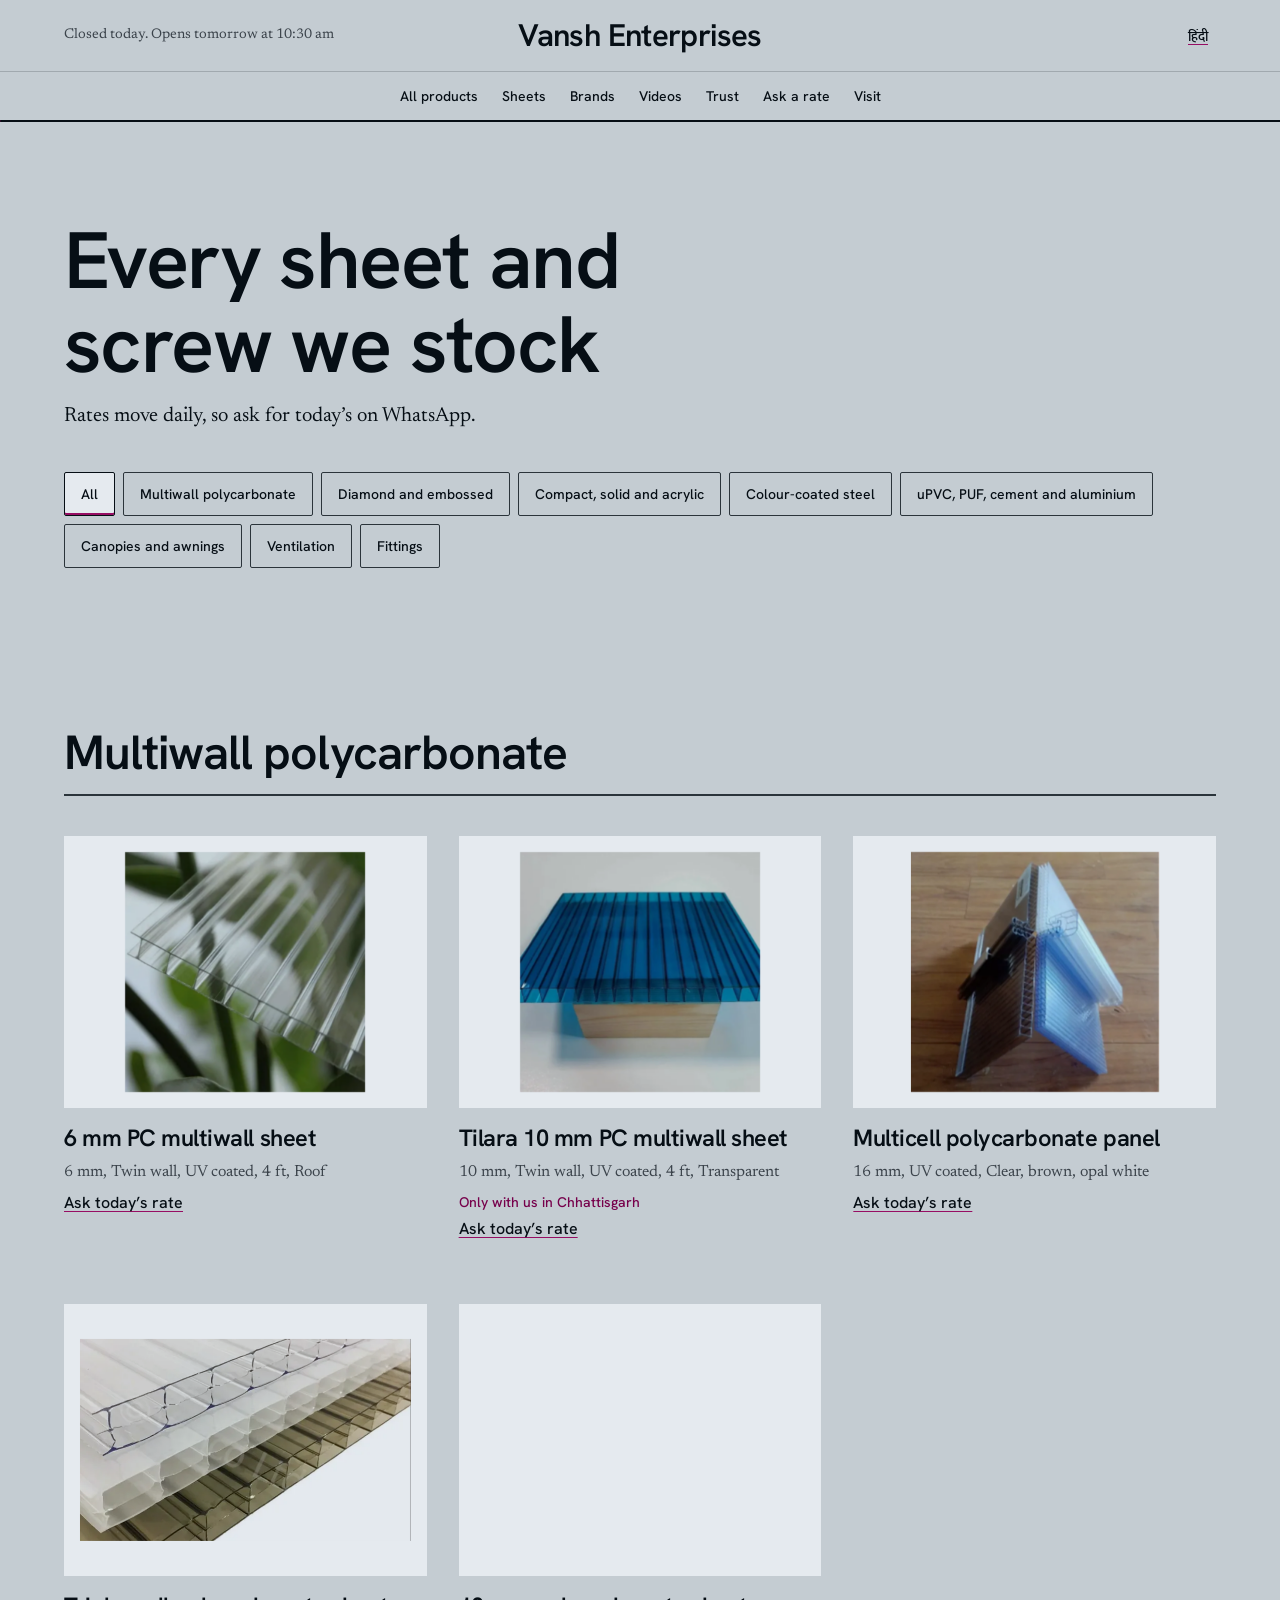
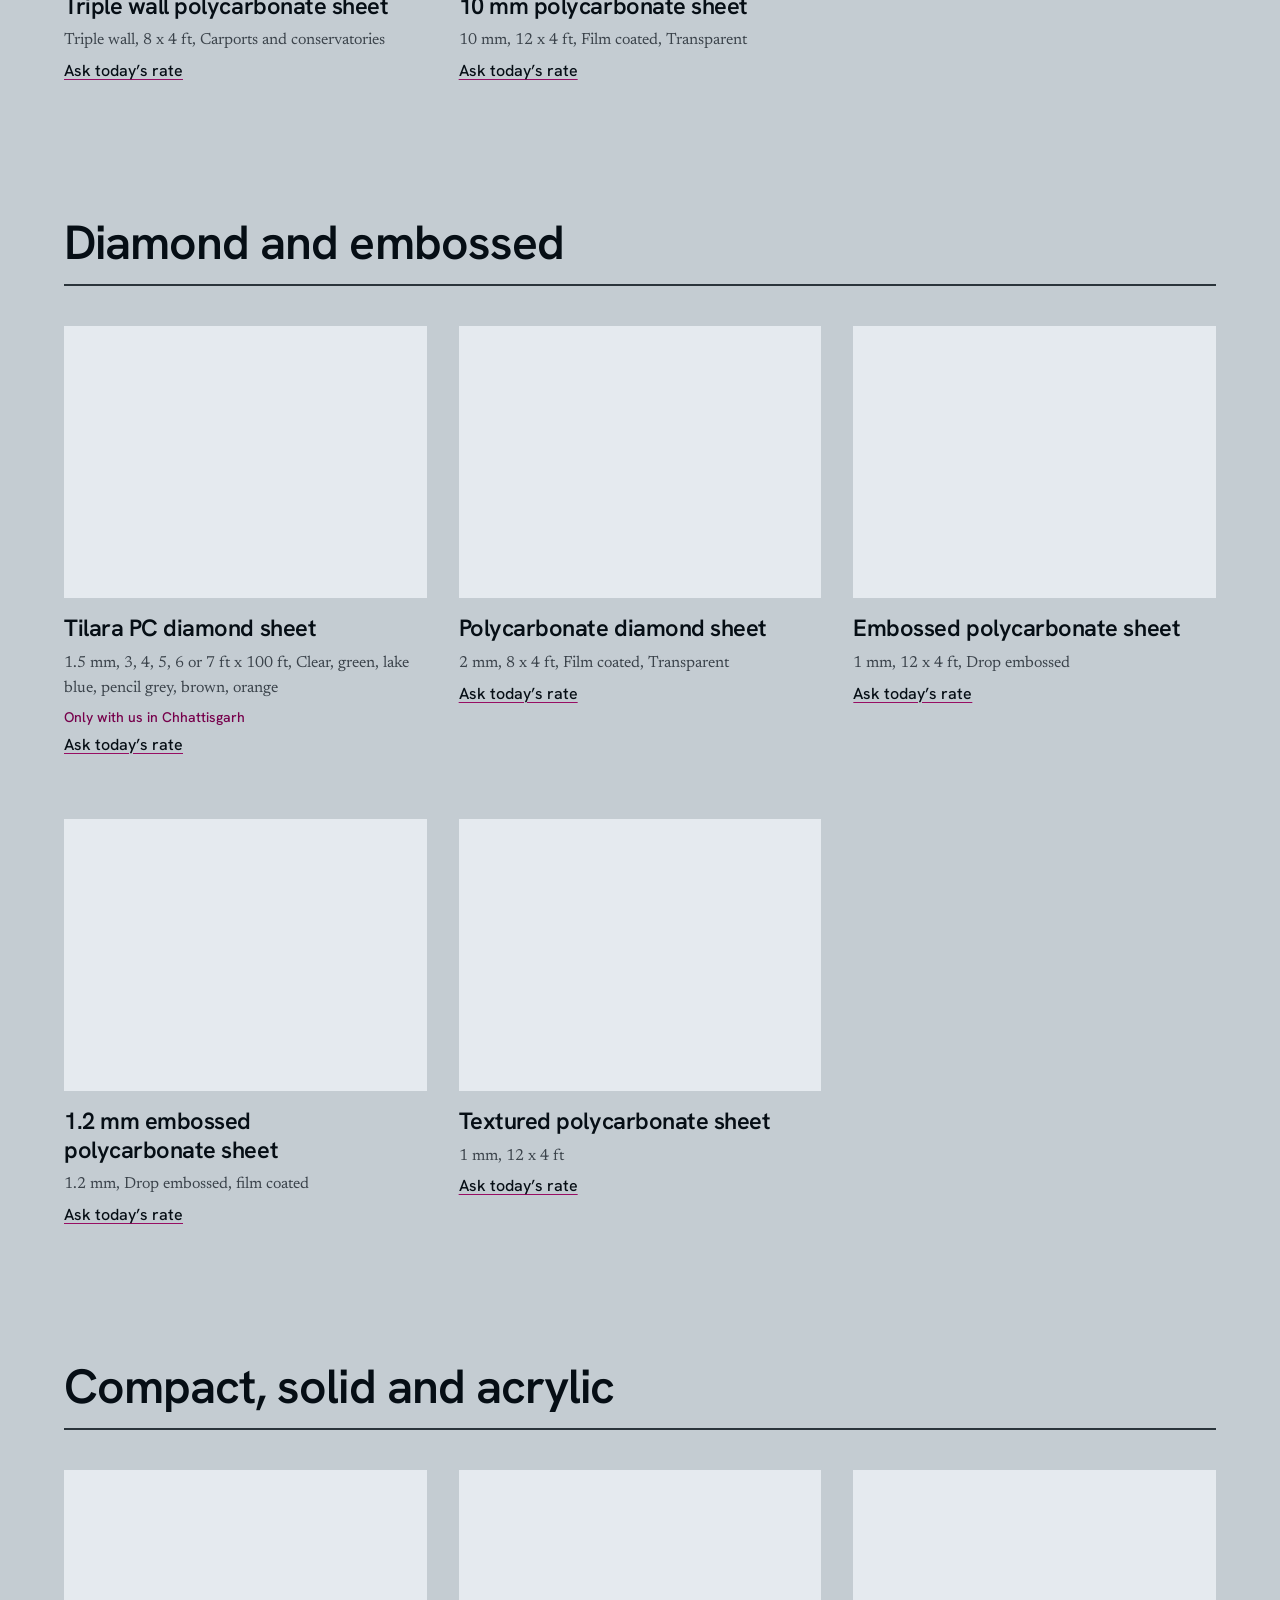
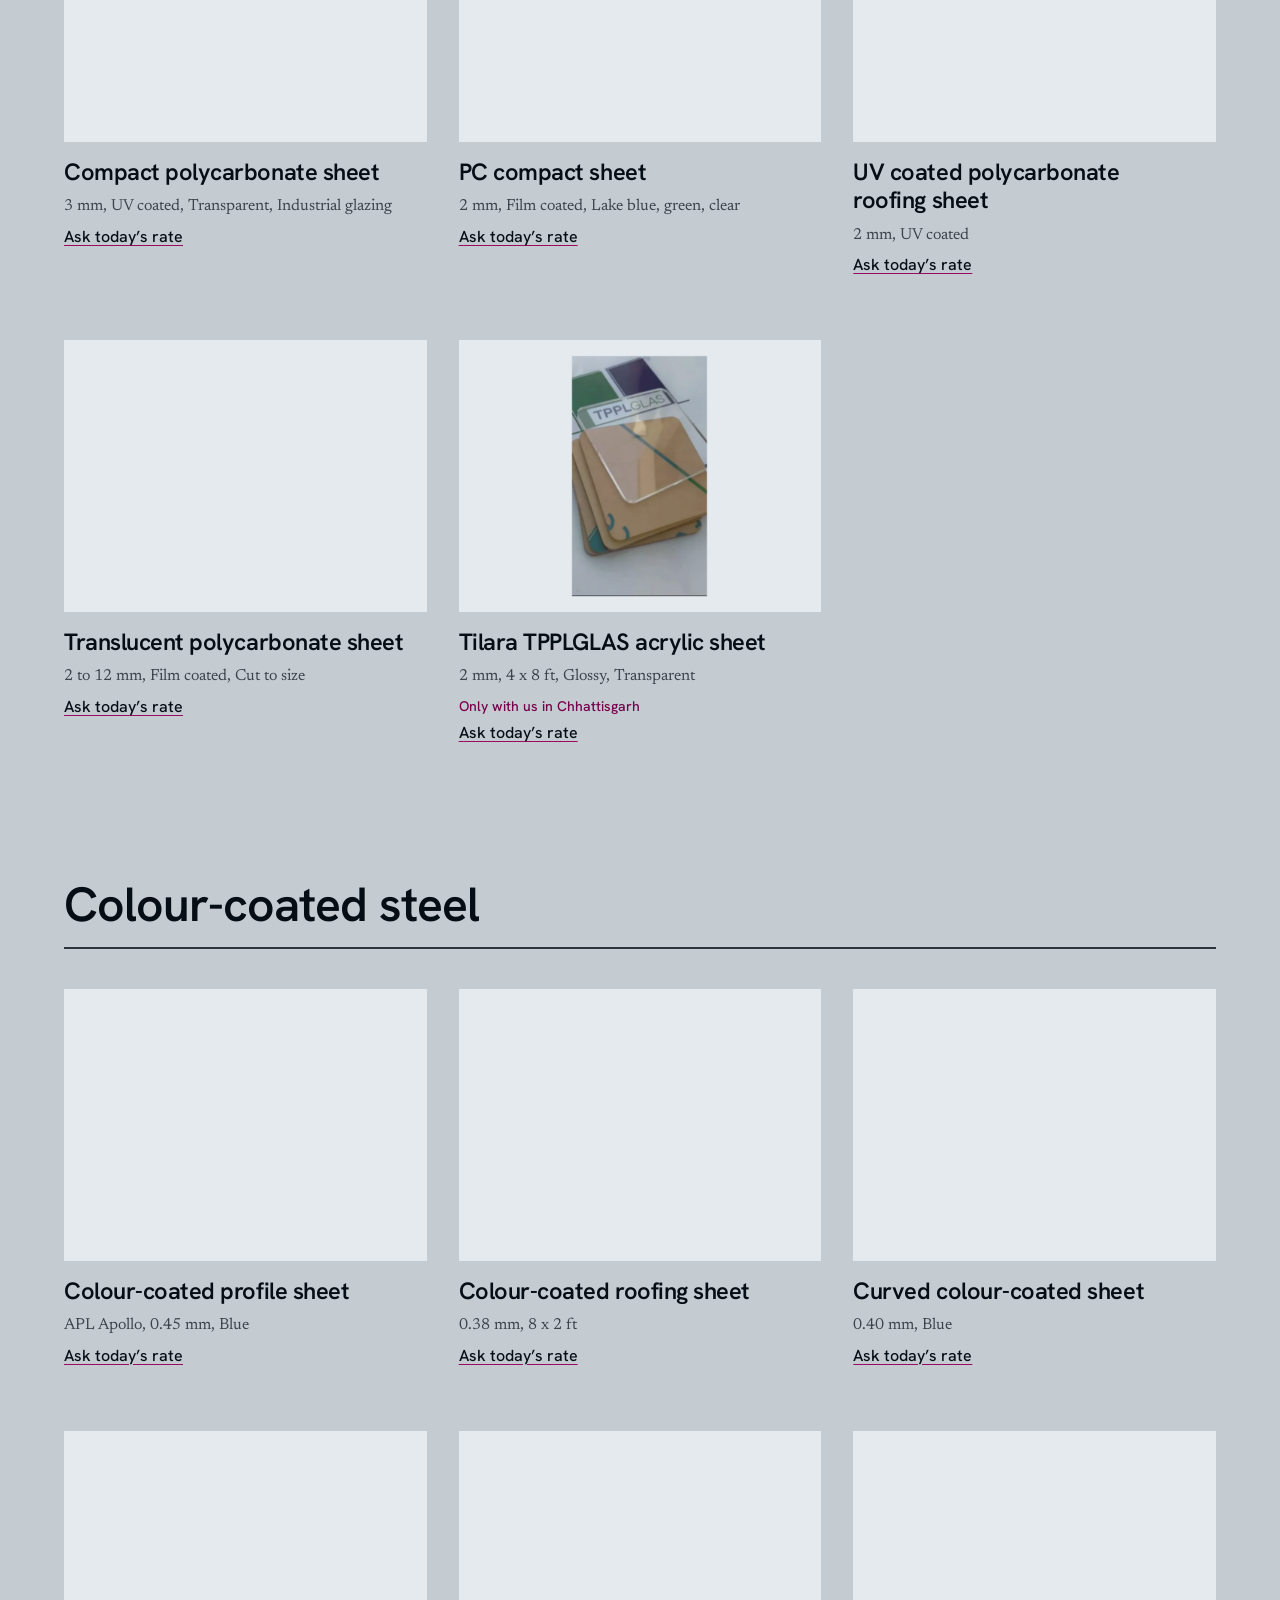
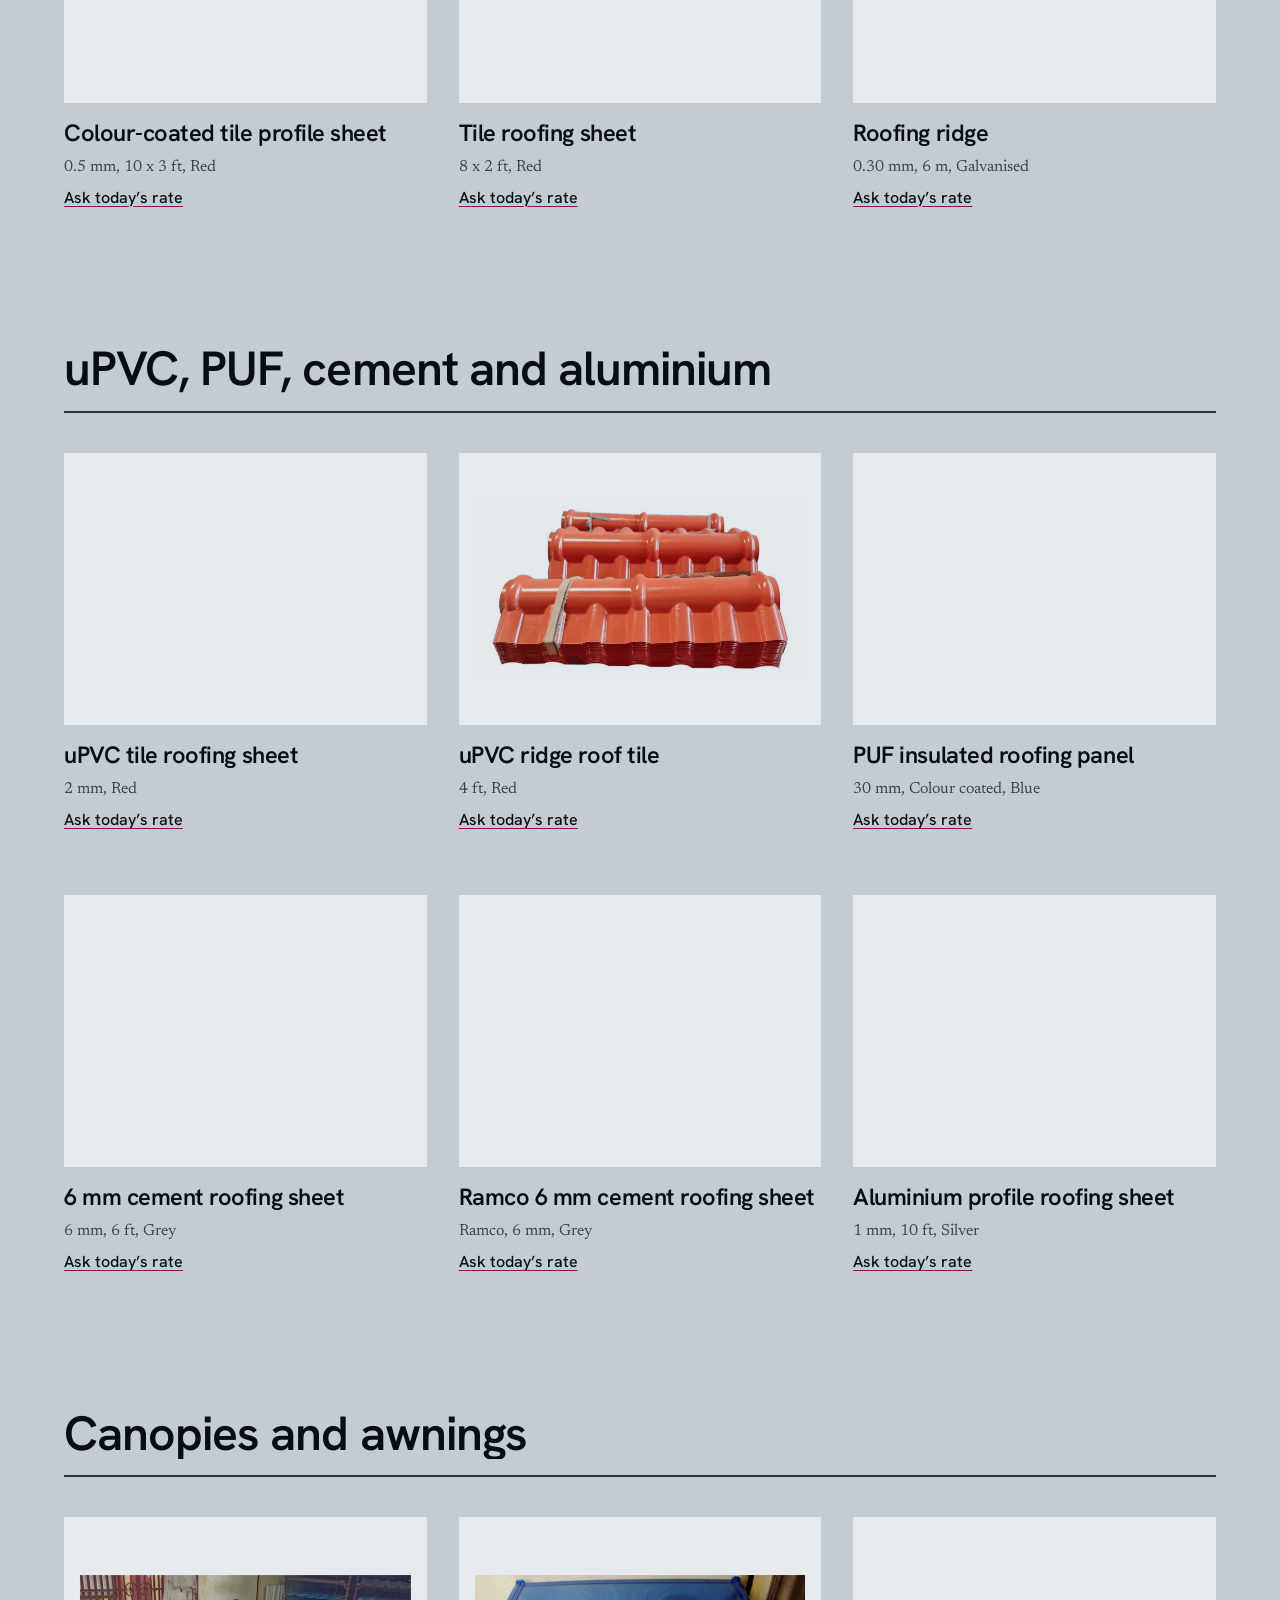
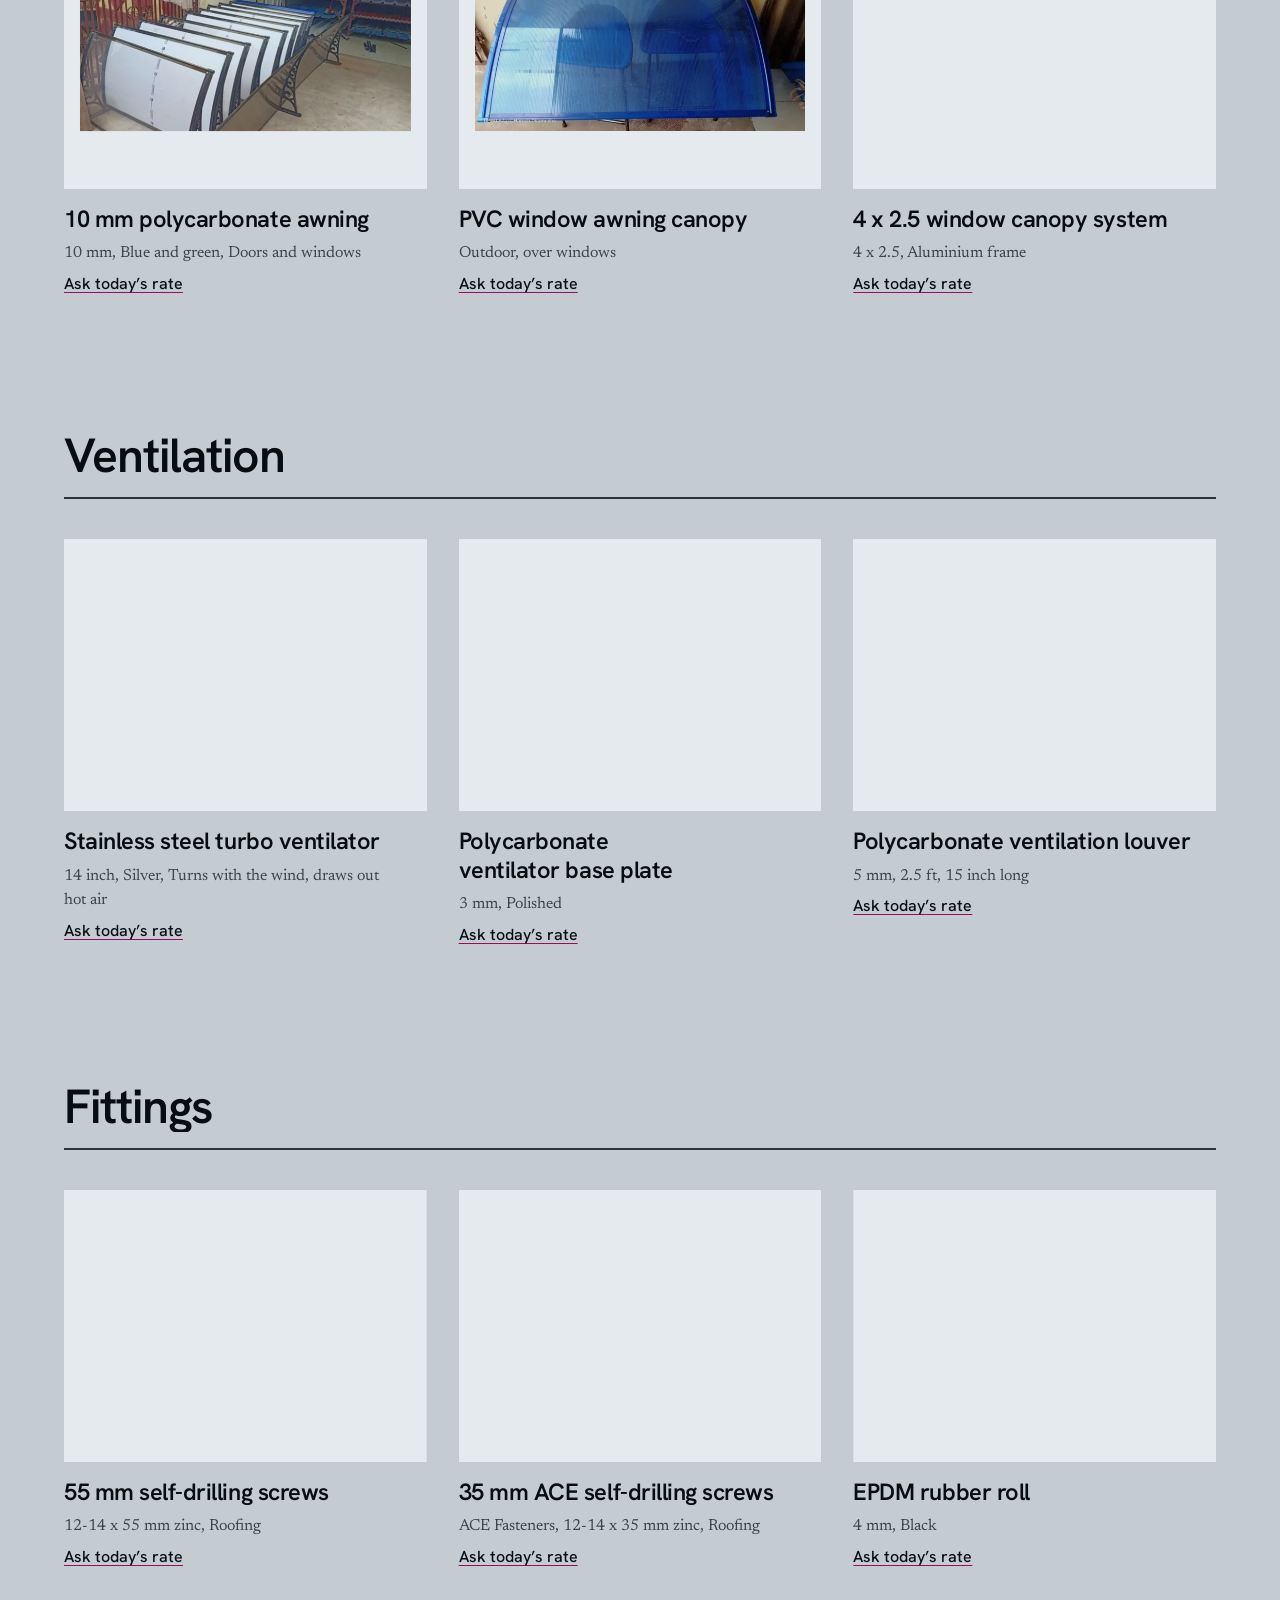
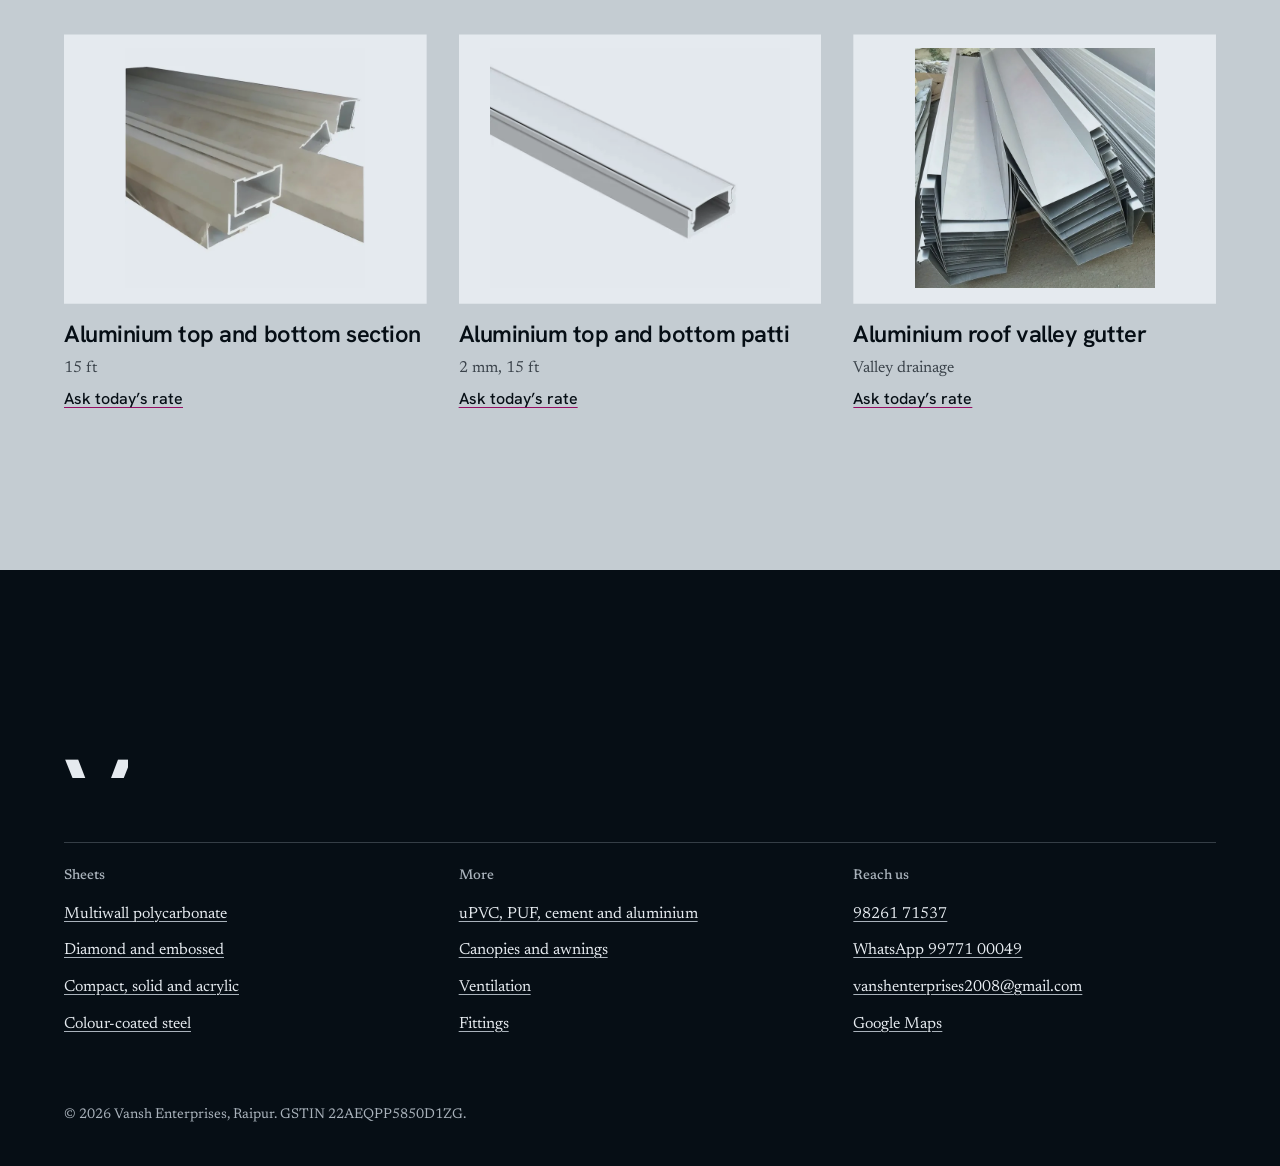
==== commit 6461920f: "Update website Co-Authored-By: Claude Opus 5.5 <noreply@anthropic.com>" ====
--- a/products.html
+++ b/products.html
@@ -8,13 +8,13 @@
 <meta property="og:title" content="All products: polycarbonate, steel and roofing sheet, Vansh Enterprises Raipur">
 <meta property="og:description" content="Tilara multiwall and diamond polycarbonate, JSW and APL Apollo colour-coated sheet, cement and aluminium roofing, canopies, ventilators and fittings in Raipur.">
 <meta property="og:type" content="website">
-<meta property="og:url" content="https://vanshpurohit10.github.io/vansh-enterprises/products.html">
+<meta property="og:url" content="https://vanshenterprises.in/products.html">
 <meta property="og:site_name" content="Vansh Enterprises">
-<meta property="og:image" content="https://vanshpurohit10.github.io/vansh-enterprises/assets/img/og.jpg">
+<meta property="og:image" content="https://vanshenterprises.in/assets/img/og.jpg">
 <meta property="og:image:width" content="1200">
 <meta property="og:image:height" content="630">
 <meta name="twitter:card" content="summary_large_image">
-<link rel="canonical" href="https://vanshpurohit10.github.io/vansh-enterprises/products.html">
+<link rel="canonical" href="https://vanshenterprises.in/products.html">
 <meta name="theme-color" content="oklch(84% 0.012 245)">
 <link rel="icon" href="assets/img/favicon.svg" type="image/svg+xml">
 <link rel="preconnect" href="https://fonts.googleapis.com">
@@ -23,7 +23,7 @@
 
 <link rel="stylesheet" href="assets/css/site.css">
 <script>document.documentElement.classList.add('js');</script>
-<script type="application/ld+json">{"@context":"https://schema.org","@type":"HomeAndConstructionBusiness","name":"Vansh Enterprises","alternateName":"वंश इंटरप्राइजेज","description":"Polycarbonate sheet and colour-coated roofing sheet dealer in Raipur since 2008. Only Tilara distributor in Chhattisgarh.","url":"https://vanshpurohit10.github.io/vansh-enterprises/","image":"https://vanshpurohit10.github.io/vansh-enterprises/assets/img/og.jpg","telephone":"+919826171537","email":"vanshenterprises2008@gmail.com","foundingDate":"2008","taxID":"22AEQPP5850D1ZG","founder":{"@type":"Person","name":"Ravindra Purohit"},"address":{"@type":"PostalAddress","streetAddress":"Near Gyan Kartar Tower, Nemichand Gali, Gurunanak Chowk, Jawahar Nagar","addressLocality":"Raipur","addressRegion":"Chhattisgarh","postalCode":"492009","addressCountry":"IN"},"geo":{"@type":"GeoCoordinates","latitude":21.2504591,"longitude":81.628177},"openingHoursSpecification":[{"@type":"OpeningHoursSpecification","dayOfWeek":["Monday","Tuesday","Wednesday","Thursday","Friday","Saturday"],"opens":"10:30","closes":"18:50"}],"areaServed":"Chhattisgarh","hasMap":"https://maps.app.goo.gl/5dPcdX1qVk36X3dU6"}</script>
+<script type="application/ld+json">{"@context":"https://schema.org","@type":"HomeAndConstructionBusiness","name":"Vansh Enterprises","alternateName":"वंश इंटरप्राइजेज","description":"Polycarbonate sheet and colour-coated roofing sheet dealer in Raipur since 2008. Only Tilara distributor in Chhattisgarh.","url":"https://vanshenterprises.in/","image":"https://vanshenterprises.in/assets/img/og.jpg","telephone":"+919826171537","email":"vanshenterprises2008@gmail.com","foundingDate":"2008","taxID":"22AEQPP5850D1ZG","founder":{"@type":"Person","name":"Ravindra Purohit"},"address":{"@type":"PostalAddress","streetAddress":"Near Gyan Kartar Tower, Nemichand Gali, Gurunanak Chowk, Jawahar Nagar","addressLocality":"Raipur","addressRegion":"Chhattisgarh","postalCode":"492009","addressCountry":"IN"},"geo":{"@type":"GeoCoordinates","latitude":21.2504591,"longitude":81.628177},"openingHoursSpecification":[{"@type":"OpeningHoursSpecification","dayOfWeek":["Monday","Tuesday","Wednesday","Thursday","Friday","Saturday"],"opens":"10:30","closes":"18:50"}],"areaServed":"Chhattisgarh","hasMap":"https://maps.app.goo.gl/5dPcdX1qVk36X3dU6"}</script>
 </head>
 <body>
 <div class="curtain" hidden aria-hidden="true">
--- a/assets/css/site.css
+++ b/assets/css/site.css
@@ -71,7 +71,8 @@
 
 /* Masthead: the top row scrolls away, the link bar stays */
 .mast__sentinel { position: absolute; top: 0; left: 0; width: 1px; height: var(--mast-top); pointer-events: none; }
-.mast { position: sticky; top: calc(-1 * var(--mast-top)); z-index: var(--z-sticky-nav); background: var(--color-paper); border-bottom: var(--rule-bar) solid var(--color-ink); }
+body::before { content: ""; position: fixed; inset: 0 0 auto; height: env(safe-area-inset-top, 0px); z-index: var(--z-sticky-nav); background: var(--color-paper); }
+.mast { position: sticky; top: calc(env(safe-area-inset-top, 0px) - var(--mast-top)); z-index: var(--z-sticky-nav); background: var(--color-paper); border-bottom: var(--rule-bar) solid var(--color-ink); }
 .mast__top { display: grid; grid-template-columns: minmax(0, 1fr) auto minmax(0, 1fr); align-items: center; height: var(--mast-top); border-bottom: var(--rule-hair) solid var(--color-rule); }
 .mast__status { font-size: var(--text-sm); color: var(--color-muted); }
 .mast__word { font: 600 var(--text-2xl)/1 var(--font-display); letter-spacing: var(--tracking-display); color: var(--color-ink); text-decoration: none; white-space: nowrap; }
@@ -283,6 +284,8 @@
 .facts .num { font-family: var(--font-outlier); }
 .facts__two { display: flex; flex-wrap: wrap; gap: var(--space-2xs) var(--space-lg); }
 .visit__map { min-height: 460px; outline: var(--rule-hair) solid var(--color-rule-2); outline-offset: -1px; background: var(--color-paper-2); }
+.visit__photo, .visit__photo img { display: block; width: 100%; height: 100%; object-fit: cover; }
+.visit__photo:focus-visible { outline: 2px solid var(--color-focus); outline-offset: 2px; }
 .visit__map iframe { display: block; width: 100%; height: 100%; min-height: 460px; border: 0; }
 .hours { display: grid; grid-template-columns: repeat(7, minmax(0, 1fr)); margin-top: var(--space-2xl); border-top: var(--rule-bar) solid var(--color-rule-2); }
 .hours__day { padding: var(--space-sm) var(--space-xs) var(--space-sm) 0; font: 600 var(--text-md)/1.2 var(--font-display); color: var(--color-ink); }
@@ -370,7 +373,9 @@
   .panel__body p { font-size: var(--text-md); }
   .form { padding: var(--space-lg); }
   .form__foot .btn { width: 100%; }
-  .visit__map, .visit__map iframe { min-height: 340px; }
+  .visit__map, .visit__photo, .visit__photo img { display: block; width: 100%; height: 100%; object-fit: cover; }
+.visit__photo:focus-visible { outline: 2px solid var(--color-focus); outline-offset: 2px; }
+.visit__map iframe { min-height: 340px; }
   .cat__grid { grid-template-columns: minmax(0, 1fr); }
   .foot__cols { grid-template-columns: minmax(0, 1fr); }
   .facts > div { grid-template-columns: minmax(0, 1fr); gap: 0; }
